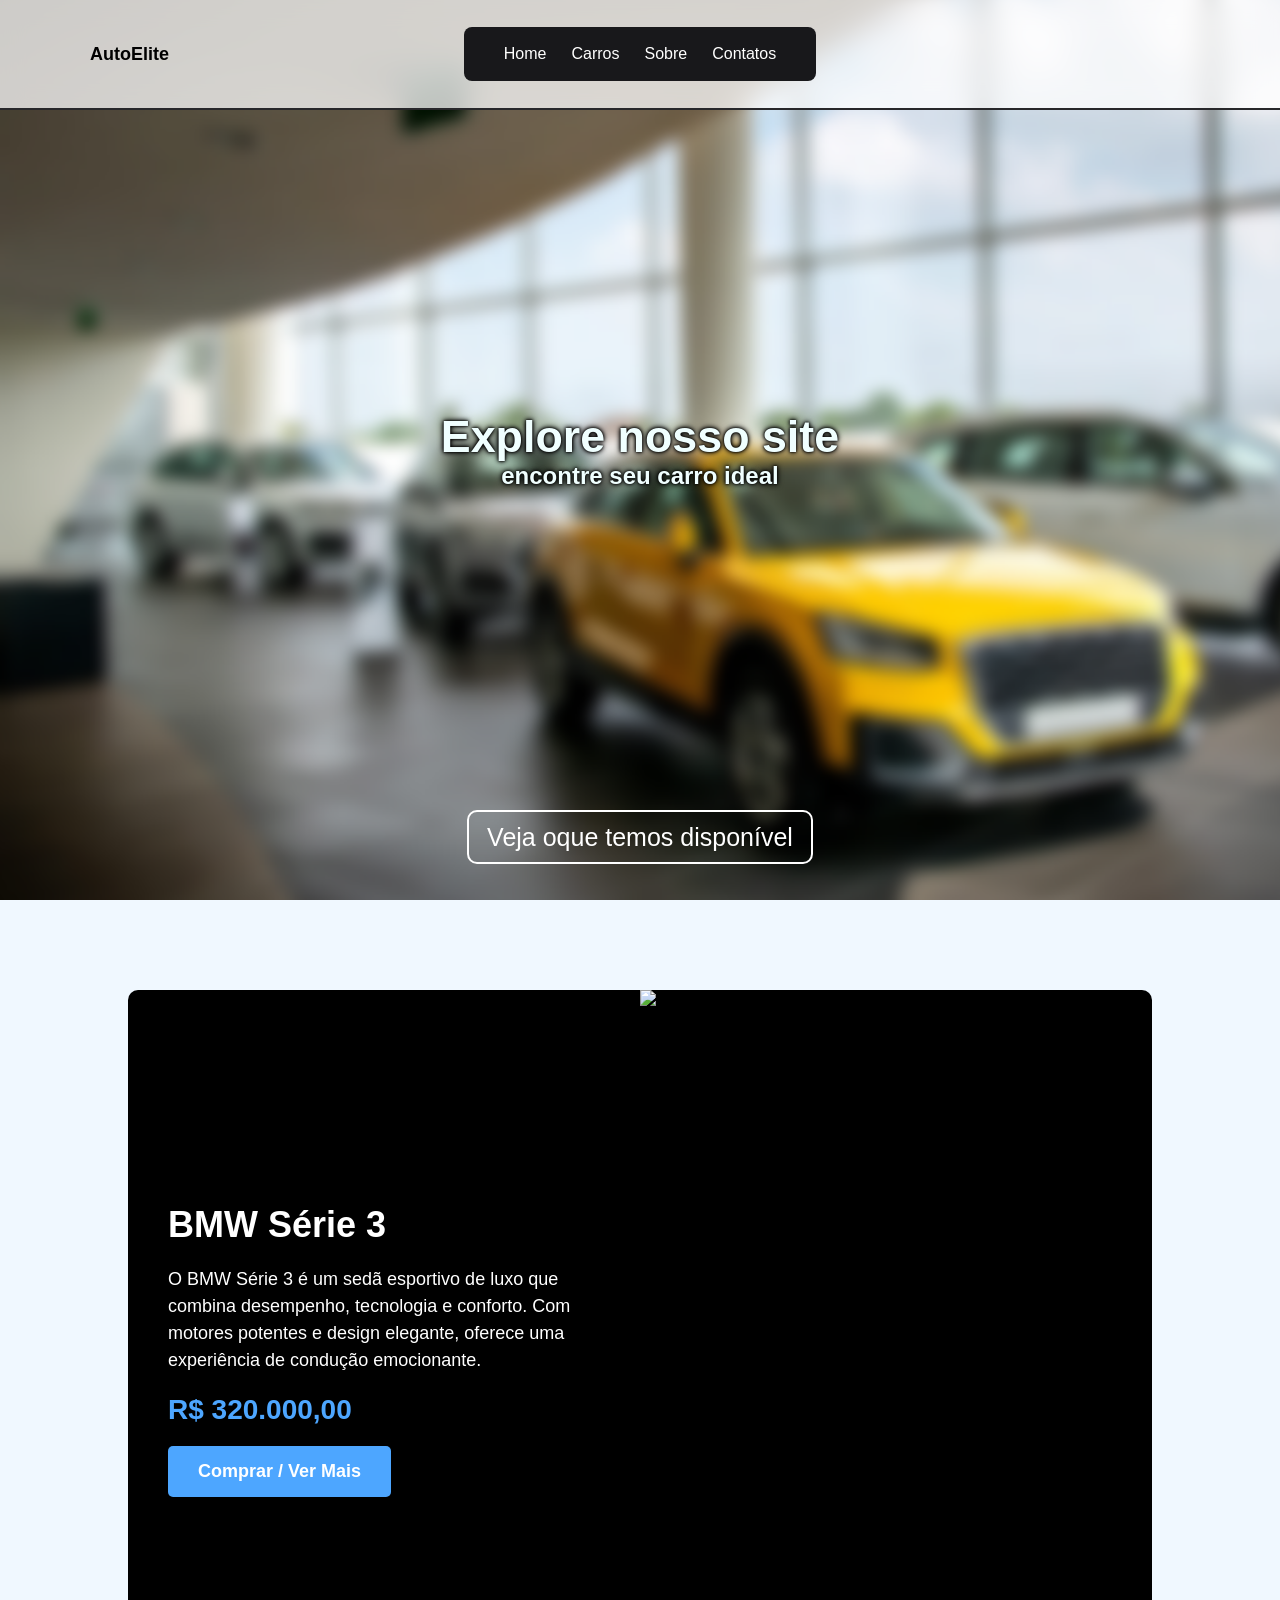
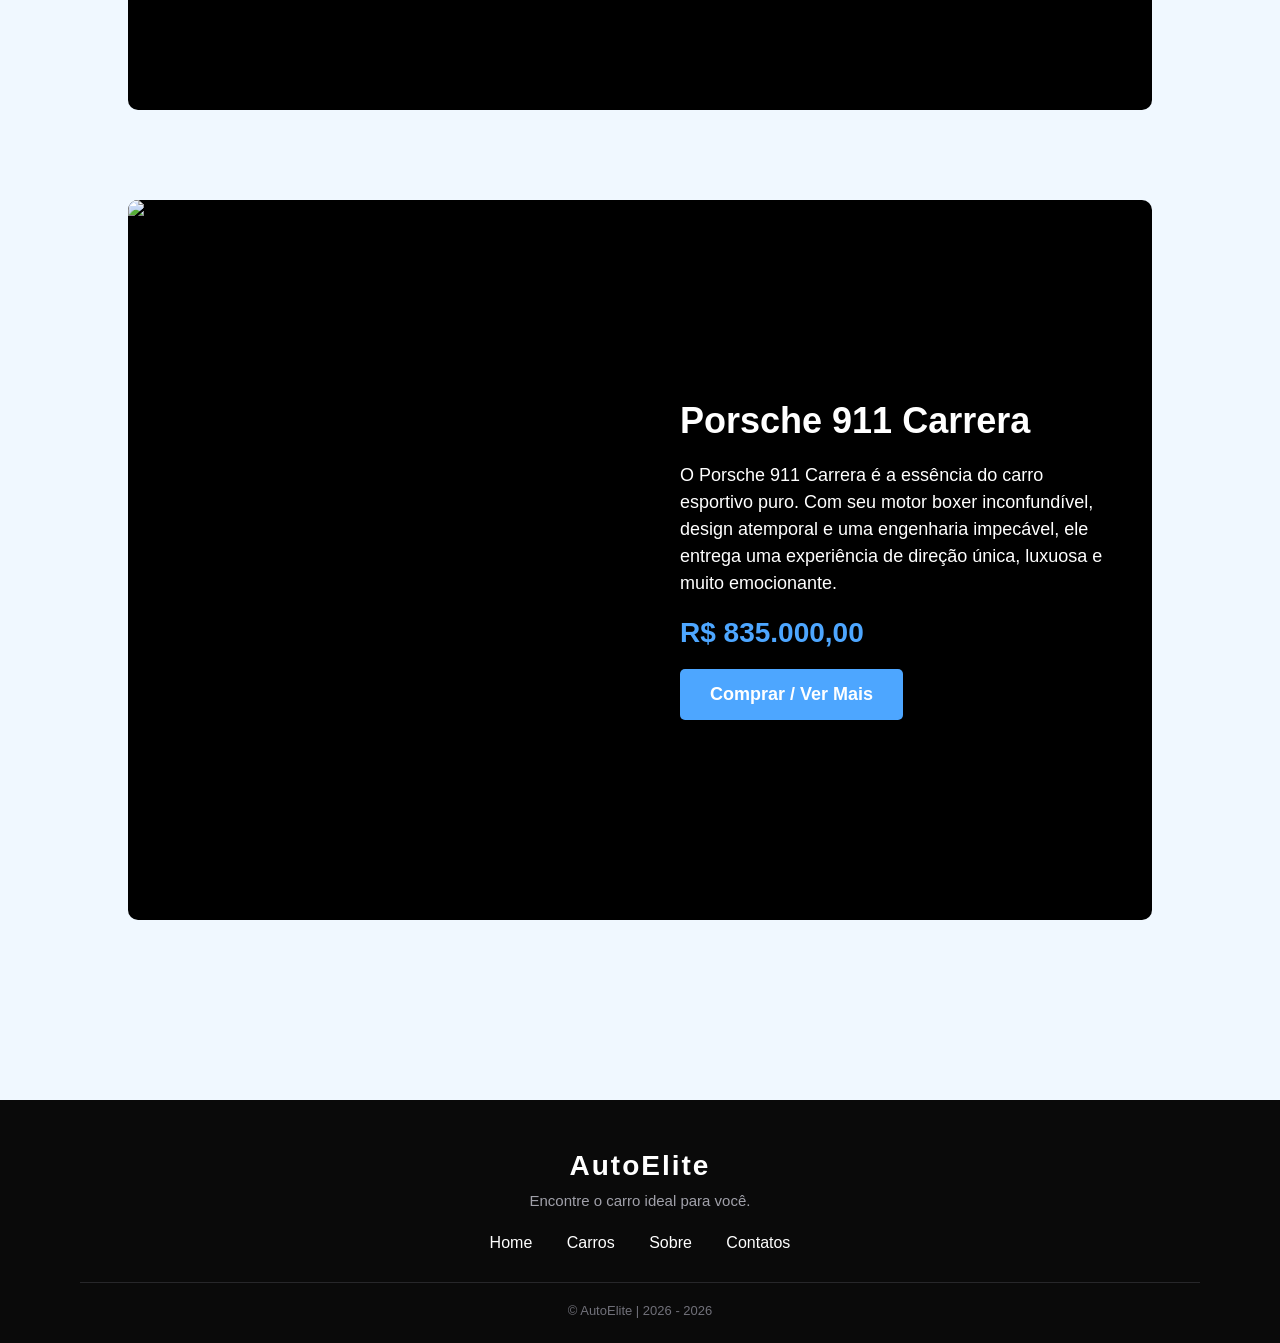
==== pages/index.html @ faf026ab "(feat): Novo footer" ====
<!DOCTYPE html>
<html lang="pt-br" style="scroll-behavior: smooth;">
<head>
    <meta charset="UTF-8">
    <meta name="viewport" content="width=device-width, initial-scale=1.0">
    <title>Neira Concessionaria</title>
</head>
<body style="margin: 0; padding: 0; list-style: none; font-family: Arial, Helvetica, sans-serif; box-sizing: border-box;">
    <container>
        <header
            style="width: 100%; height: 12vh; background-color: rgba(255, 255, 255, 0.75); border-bottom: 2px solid #27272A; display: flex; justify-content: center; align-items: center; position: fixed; top: 0; left: 0; backdrop-filter: blur(12px); -webkit-backdrop-filter: blur(1px); z-index: 10;">

            <p style="position: absolute; left: 90px; color: #000000; font-weight: bold; font-size: 18px; margin: 0;">
                AutoElite
            </p>

            <div
                style="display: flex; justify-content: space-evenly; align-items: center; background-color: #18181B; height: 6vh; padding: 0 40px; border-radius: 8px; gap: 10px;">

                <nav>

                    <ul style="display: flex; gap: 25px; margin: 0; padding: 0; list-style: none;">

                        <li>
                            <a href="#"
                                style="text-decoration: none; color:white; display: inline-block;">
                                Home
                            </a>
                        </li>

                        <li>
                            <a href="carros.html"
                                style="text-decoration: none; color: white; display: inline-block;">
                                Carros
                            </a>
                        </li>

                        <li>
                            <a href="sobre.html"
                                style="text-decoration: none; color:white; display: inline-block;">
                                Sobre
                            </a>
                        </li>

                        <li>
                            <a href="contatos.html"
                                style="text-decoration: none; color:white; display: inline-block;">
                                Contatos
                            </a>
                        </li>

                    </ul>

                </nav>

            </div>
        </header>
        <main>
            <section class="Home" style="background-image: url('../assets/banner_1.png'); background-size: cover; width: 100%; height: 100vh; background-color: aliceblue; display: flex; justify-content: center; align-items: center; flex-direction: column;">
                <h1 style="font-size: 2.8rem; color: azure; text-shadow: 0 0 2px black, 0 0 4px black, 0 0 6px black; margin: 0;">Explore nosso site</h1>
                <h2 style="color: azure; text-shadow: 0 0 2px black, 0 0 4px black, 0 0 6px black; margin: 0;">encontre seu carro ideal</h2>
                <a href="#painel" class="btnDescer" style="position: absolute; top: 90vh; min-width: 50px; min-height: 50px; border: 2px solid white; border-radius: 10px; display: flex; justify-content: center; align-items: center; color: white; font-size: 25px; padding: 0px 18px 0px 18px; transition: 0.3s; text-decoration: none;">Veja oque temos disponível</a>
            </section>
            <section id="painel" style="display: flex; width: 100%; height: 200vh; justify-content: center; align-items: center; background-color: aliceblue; background-size: cover; flex-direction: column; font-family: Arial, sans-serif;">
                
                    <div style="width: 80vw; height: 80vh; background-color: black; display: flex; flex-direction: row; justify-content: space-between; align-items: center; border-radius: 10px; overflow: hidden;">
                        
                        <div style="display: flex; flex-direction: column; justify-content: center; align-items: flex-start; width: 40vw; padding: 0 40px; gap: 20px; box-sizing: border-box;">
                            
                            <h2 style="color: white; font-size: 36px; margin: 0;">BMW Série 3</h2>
                            
                            <p style="color: white; font-size: 18px; line-height: 1.5; margin: 0;">O BMW Série 3 é um sedã esportivo de luxo que combina desempenho, tecnologia e conforto. Com motores potentes e design elegante, oferece uma experiência de condução emocionante.</p>
                            
                            <h3 style="color: #4da6ff; font-size: 28px; margin: 0;">R$ 320.000,00</h3>
                            
                            <a href="carros.html" style="background-color: #4da6ff; color: white; text-decoration: none; font-size: 18px; font-weight: bold; padding: 15px 30px; border-radius: 5px; display: inline-block;">Comprar / Ver Mais</a>
                            
                        </div>

                        <img src="https://mediapool.bmwgroup.com/cache/P9/202210/P90483284/P90483284-novo-bmw-srie-3-10-2022-2004px.jpg" alt="BMW Série 3" style="width: 40vw; height: 100%; object-fit: cover;">
                        
                    </div>

                    <section id="painel-porsche" style="display: flex; width: 100%; height: 100vh; justify-content: center; align-items: center; background-color: aliceblue; background-size: cover; flex-direction: column; font-family: Arial, sans-serif;">
    
                        <div style="width: 80vw; height: 80vh; background-color: black; display: flex; flex-direction: row; justify-content: space-between; align-items: center; border-radius: 10px; overflow: hidden;">
                            
                            <img src="https://images.unsplash.com/photo-1503736334956-4c8f8e92946d?ixlib=rb-4.0.3&auto=format&fit=crop&w=1000&q=80" alt="Porsche 911 Carrera" style="width: 40vw; height: 100%; object-fit: cover;">
                            
                            <div style="display: flex; flex-direction: column; justify-content: center; align-items: flex-start; width: 40vw; padding: 0 40px; gap: 20px; box-sizing: border-box;">
                                
                                <h2 style="color: white; font-size: 36px; margin: 0;">Porsche 911 Carrera</h2>
                                
                                <p style="color: white; font-size: 18px; line-height: 1.5; margin: 0;">O Porsche 911 Carrera é a essência do carro esportivo puro. Com seu motor boxer inconfundível, design atemporal e uma engenharia impecável, ele entrega uma experiência de direção única, luxuosa e muito emocionante.</p>
                                
                                <h3 style="color: #4da6ff; font-size: 28px; margin: 0;">R$ 835.000,00</h3>
                                
                                <a href="carros.html" style="background-color: #4da6ff; color: white; text-decoration: none; font-size: 18px; font-weight: bold; padding: 15px 30px; border-radius: 5px; display: inline-block;">Comprar / Ver Mais</a>
                                
                            </div>

                        </div>
                        
                    </section>
                
            </section>
        </main>
    <footer style="background-color: #0a0a0a; color: white; padding: 50px 80px 25px 80px; text-align: center; font-family: Arial, Helvetica, sans-serif;">

        <h2 style="margin: 0 0 10px 0; font-size: 28px; letter-spacing: 2px;">
            AutoElite
        </h2>

        <p style="margin: 0 0 25px 0; color: #a1a1aa; font-size: 15px;">
            Encontre o carro ideal para você.
        </p>

        <div style="margin-bottom: 30px;">
            <a href="#" style="color: white; text-decoration: none; margin: 0 15px;">
                Home
            </a>

            <a href="carros.html" style="color: white; text-decoration: none; margin: 0 15px;">
                Carros
            </a>

            <a href="sobre.html" style="color: white; text-decoration: none; margin: 0 15px;">
                Sobre
            </a>

            <a href="contatos.html" style="color: white; text-decoration: none; margin: 0 15px;">
                Contatos
            </a>
        </div>

        <div style="border-top: 1px solid #27272a; padding-top: 20px;">
            <p style="margin: 0; color: #71717a; font-size: 13px;">
                &copy; AutoElite | 2026 - 2026
            </p>
        </div>

    </footer>
    </container>
</body>
</html>
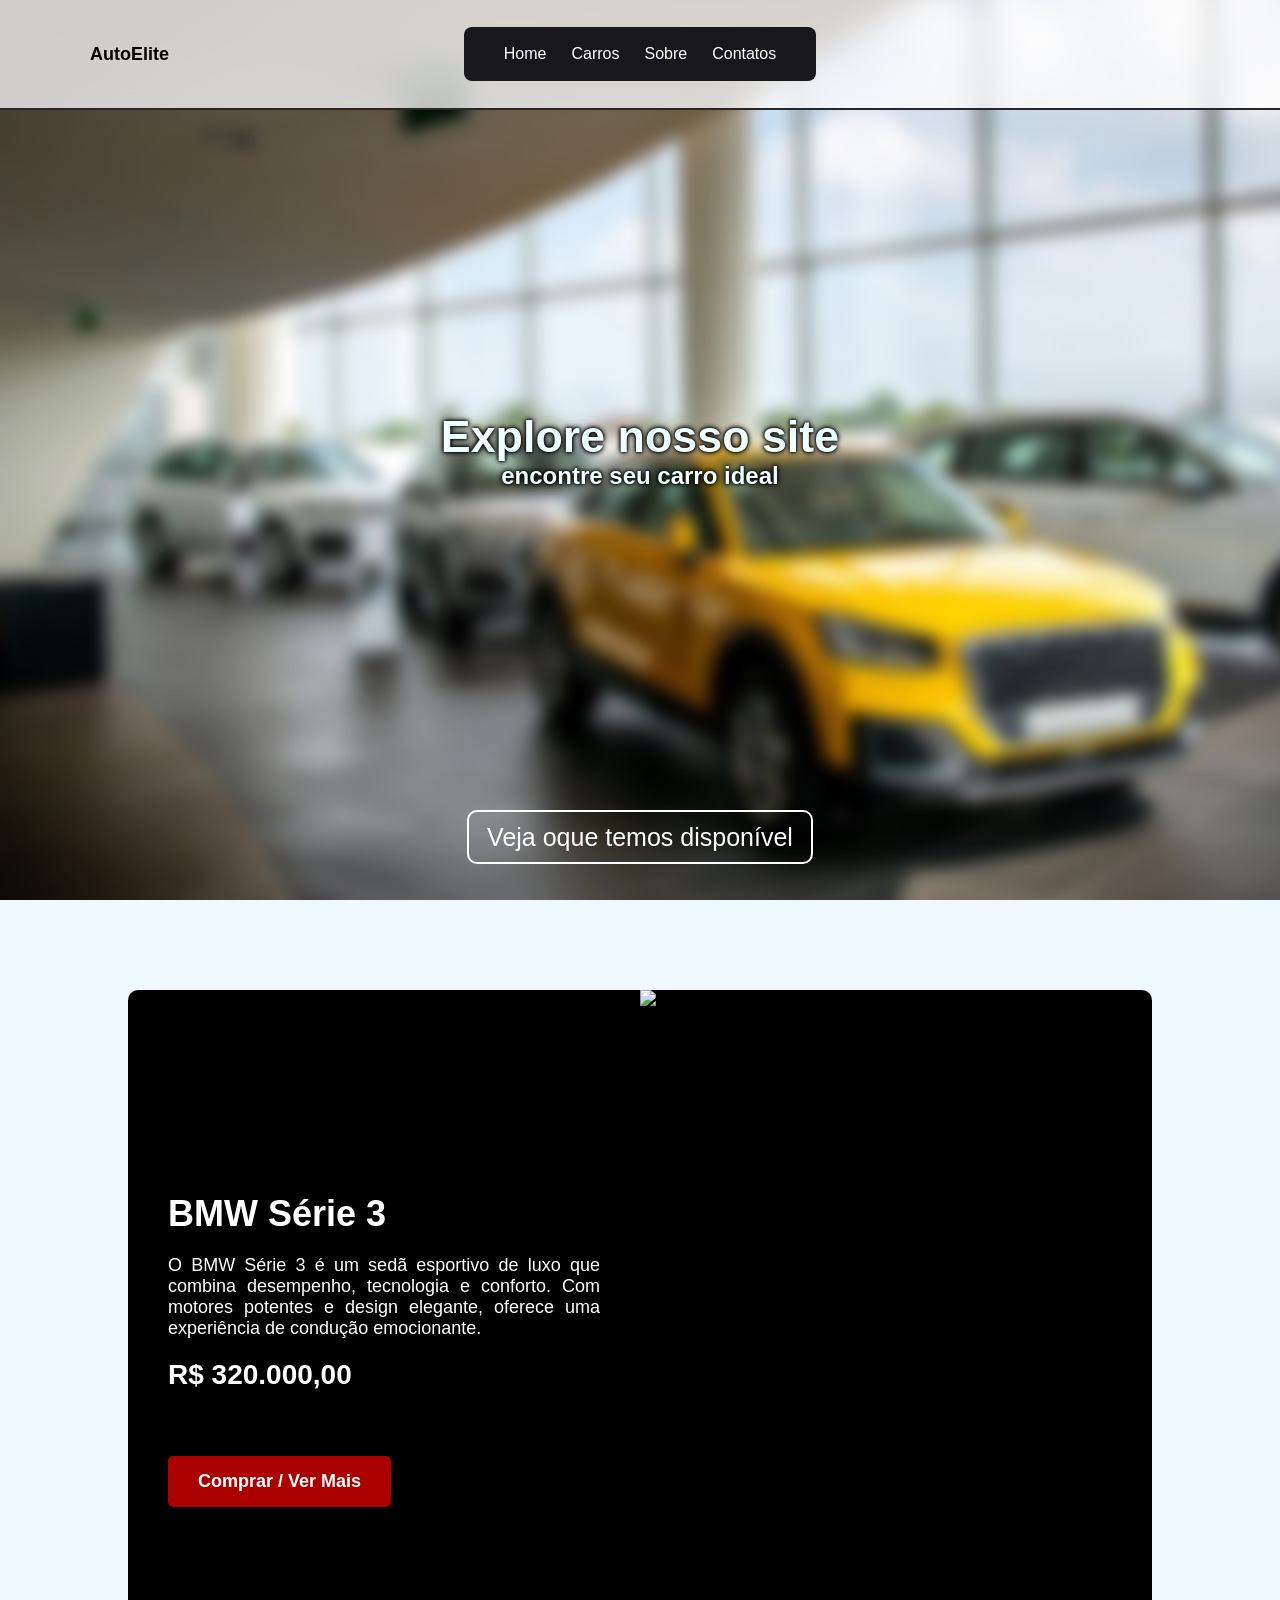
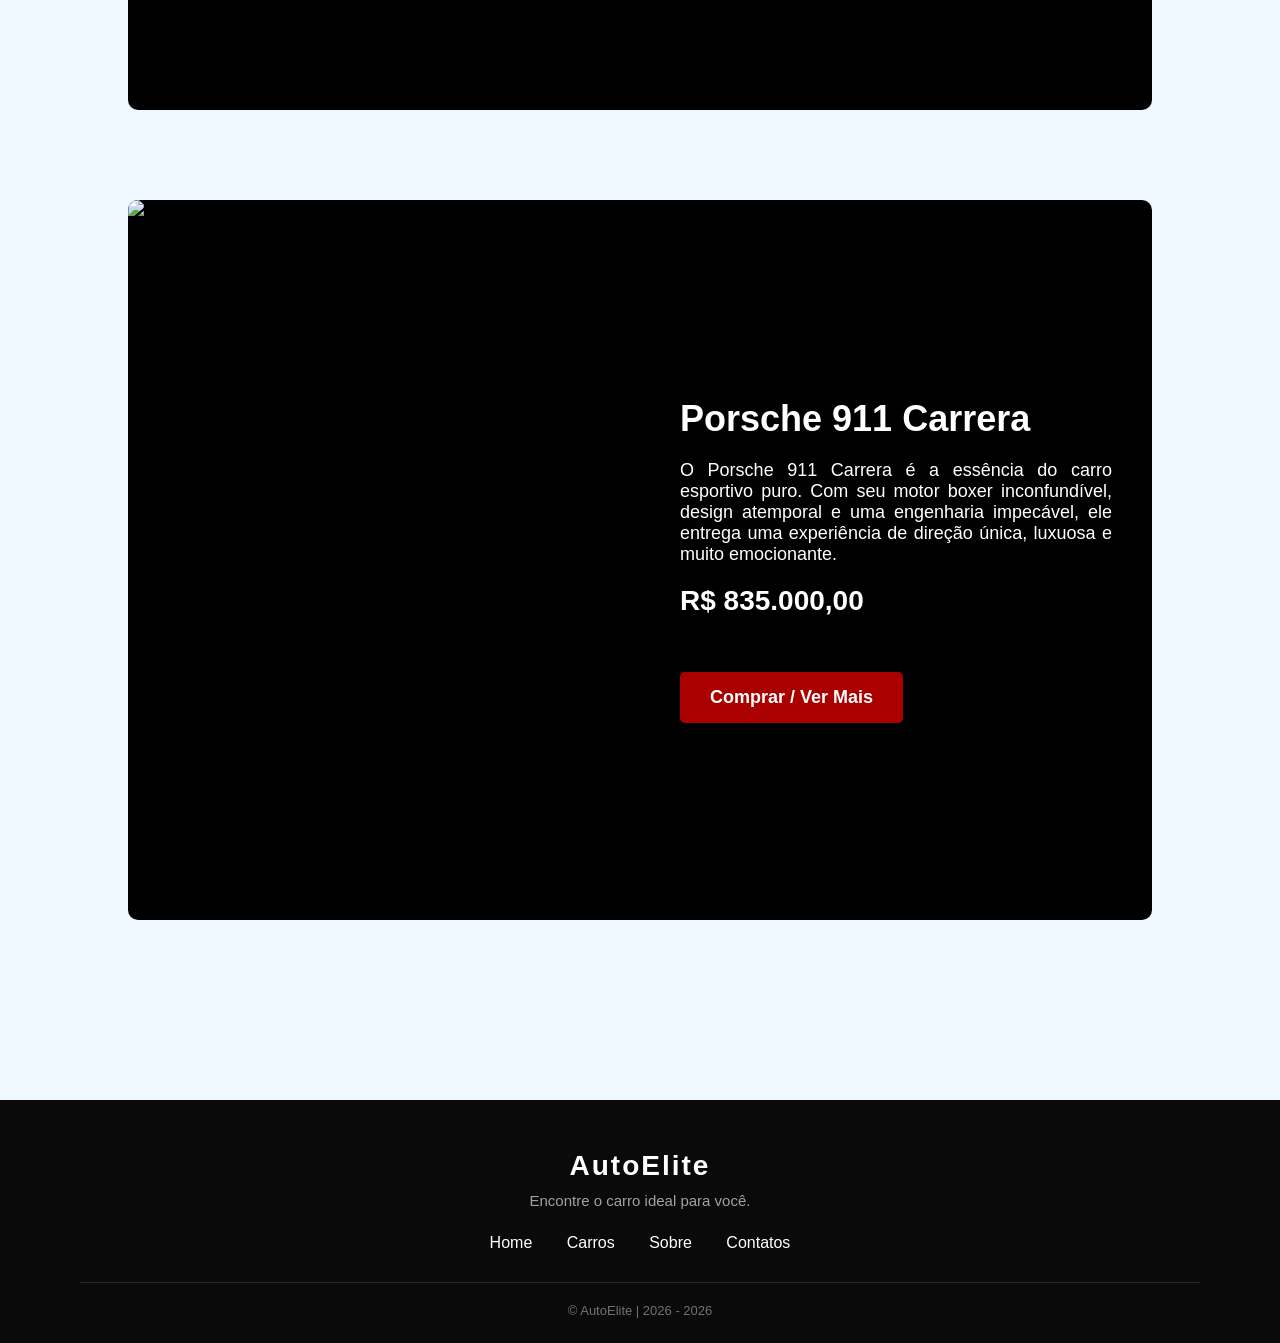
==== commit cf4326aa: "." ====
--- a/pages/index.html
+++ b/pages/index.html
@@ -10,7 +10,7 @@
         <header
             style="width: 100%; height: 12vh; background-color: rgba(255, 255, 255, 0.75); border-bottom: 2px solid #27272A; display: flex; justify-content: center; align-items: center; position: fixed; top: 0; left: 0; backdrop-filter: blur(12px); -webkit-backdrop-filter: blur(1px); z-index: 10;">
 
-            <p style="position: absolute; left: 90px; color: #000000; font-weight: bold; font-size: 18px; margin: 0;">
+            <p style="position: absolute; left: 90px; color: #000000; font-weight: bold; font-size: 18px; margin: 0; " >
                 AutoElite
             </p>
 
@@ -63,23 +63,35 @@
             </section>
             <section id="painel" style="display: flex; width: 100%; height: 200vh; justify-content: center; align-items: center; background-color: aliceblue; background-size: cover; flex-direction: column; font-family: Arial, sans-serif;">
                 
-                    <div style="width: 80vw; height: 80vh; background-color: black; display: flex; flex-direction: row; justify-content: space-between; align-items: center; border-radius: 10px; overflow: hidden;">
-                        
-                        <div style="display: flex; flex-direction: column; justify-content: center; align-items: flex-start; width: 40vw; padding: 0 40px; gap: 20px; box-sizing: border-box;">
-                            
-                            <h2 style="color: white; font-size: 36px; margin: 0;">BMW Série 3</h2>
-                            
-                            <p style="color: white; font-size: 18px; line-height: 1.5; margin: 0;">O BMW Série 3 é um sedã esportivo de luxo que combina desempenho, tecnologia e conforto. Com motores potentes e design elegante, oferece uma experiência de condução emocionante.</p>
-                            
-                            <h3 style="color: #4da6ff; font-size: 28px; margin: 0;">R$ 320.000,00</h3>
-                            
-                            <a href="carros.html" style="background-color: #4da6ff; color: white; text-decoration: none; font-size: 18px; font-weight: bold; padding: 15px 30px; border-radius: 5px; display: inline-block;">Comprar / Ver Mais</a>
-                            
+                <div style="width: 80vw; height: 80vh; background-color: black; display: flex; flex-direction: row; justify-content: space-between; align-items: center; border-radius: 10px; overflow: hidden;">
+
+                    <div style="display: flex; flex-direction: column; justify-content: space-around; align-items: flex-start; width: 40vw; padding: 0 40px; gap: 20px; box-sizing: border-box; height: 40vh;">
+
+                        <div style="display: flex; flex-direction: column; gap: 20px;">
+
+                            <h2 style="color: white; font-size: 36px; margin: 0;">
+                                BMW Série 3
+                            </h2>
+
+                            <p style="color: white; font-size: 18px; text-align: justify; margin: 0;">
+                                O BMW Série 3 é um sedã esportivo de luxo que combina desempenho, tecnologia e conforto. Com motores potentes e design elegante, oferece uma experiência de condução emocionante.
+                            </p>
+
+                            <h3 style="color: #fff; font-size: 28px; margin: 0;">
+                                R$ 320.000,00
+                            </h3>
+
                         </div>
 
-                        <img src="https://mediapool.bmwgroup.com/cache/P9/202210/P90483284/P90483284-novo-bmw-srie-3-10-2022-2004px.jpg" alt="BMW Série 3" style="width: 40vw; height: 100%; object-fit: cover;">
-                        
+                        <a href="carros.html" style="background-color: #aa0000; color: white; text-decoration: none; font-size: 18px; font-weight: bold; padding: 15px 30px; border-radius: 5px; display: inline-block;">
+                            Comprar / Ver Mais
+                        </a>
+
                     </div>
+
+                    <img src="https://mediapool.bmwgroup.com/cache/P9/202210/P90483284/P90483284-novo-bmw-srie-3-10-2022-2004px.jpg" alt="BMW Série 3" style="width: 40vw; height: 100%; object-fit: cover;">
+
+                </div>
 
                     <section id="painel-porsche" style="display: flex; width: 100%; height: 100vh; justify-content: center; align-items: center; background-color: aliceblue; background-size: cover; flex-direction: column; font-family: Arial, sans-serif;">
     
@@ -87,15 +99,16 @@
                             
                             <img src="https://images.unsplash.com/photo-1503736334956-4c8f8e92946d?ixlib=rb-4.0.3&auto=format&fit=crop&w=1000&q=80" alt="Porsche 911 Carrera" style="width: 40vw; height: 100%; object-fit: cover;">
                             
-                            <div style="display: flex; flex-direction: column; justify-content: center; align-items: flex-start; width: 40vw; padding: 0 40px; gap: 20px; box-sizing: border-box;">
+                            <div style="display: flex; flex-direction: column; justify-content: space-around; align-items: flex-start; width: 40vw; padding: 0 40px; gap: 20px; box-sizing: border-box; height: 40vh;">
                                 
-                                <h2 style="color: white; font-size: 36px; margin: 0;">Porsche 911 Carrera</h2>
-                                
-                                <p style="color: white; font-size: 18px; line-height: 1.5; margin: 0;">O Porsche 911 Carrera é a essência do carro esportivo puro. Com seu motor boxer inconfundível, design atemporal e uma engenharia impecável, ele entrega uma experiência de direção única, luxuosa e muito emocionante.</p>
-                                
-                                <h3 style="color: #4da6ff; font-size: 28px; margin: 0;">R$ 835.000,00</h3>
-                                
-                                <a href="carros.html" style="background-color: #4da6ff; color: white; text-decoration: none; font-size: 18px; font-weight: bold; padding: 15px 30px; border-radius: 5px; display: inline-block;">Comprar / Ver Mais</a>
+                                <div style="display: flex; flex-direction: column; gap: 20px;">
+                                    <h2 style="color: white; font-size: 36px; margin: 0;">Porsche 911 Carrera</h2>
+                                    
+                                    <p style="color: white; font-size: 18px; text-align: justify; margin: 0;">O Porsche 911 Carrera é a essência do carro esportivo puro. Com seu motor boxer inconfundível, design atemporal e uma engenharia impecável, ele entrega uma experiência de direção única, luxuosa e muito emocionante.</p>
+                                    
+                                    <h3 style="color: #fff; font-size: 28px; margin: 0;">R$ 835.000,00</h3>
+                                </div>
+                                <a href="carros.html" style="background-color: #aa0000; color: white; text-decoration: none; font-size: 18px; font-weight: bold; padding: 15px 30px; border-radius: 5px; display: inline-block;">Comprar / Ver Mais</a>
                                 
                             </div>
 
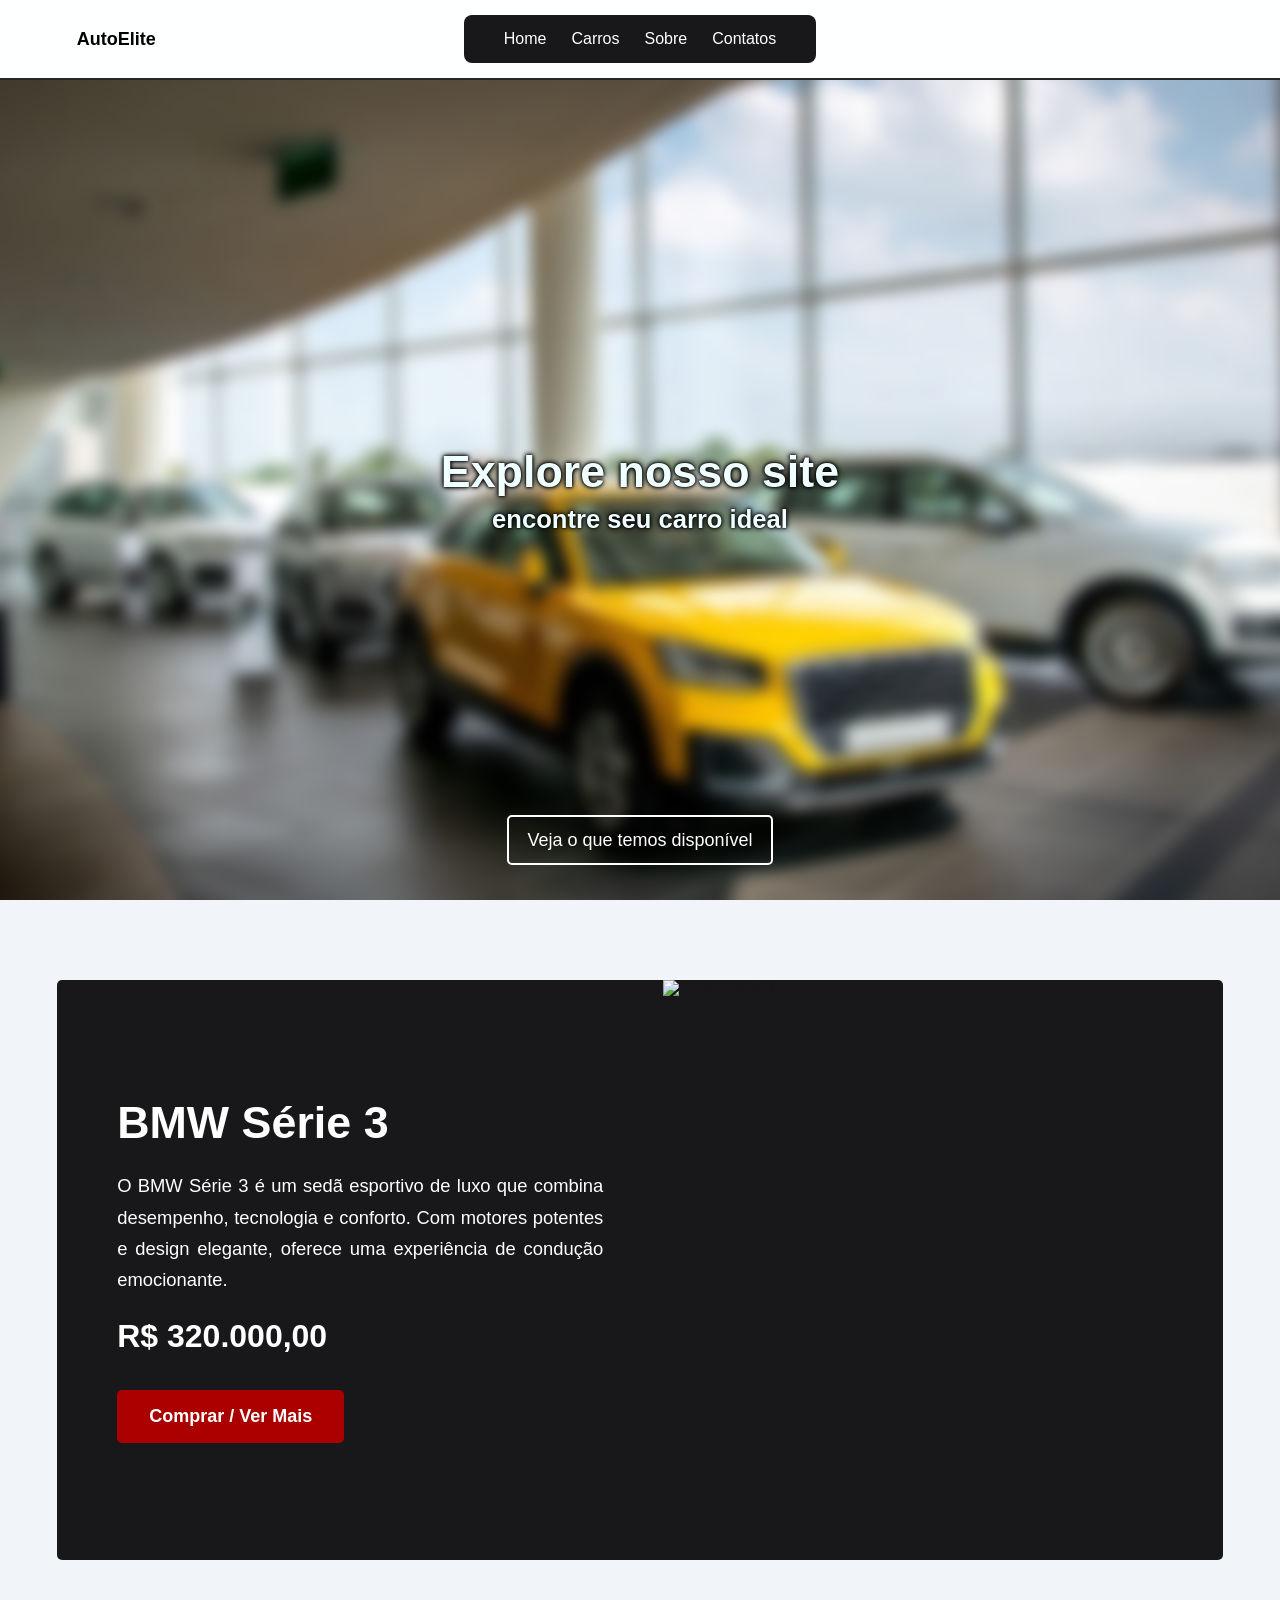
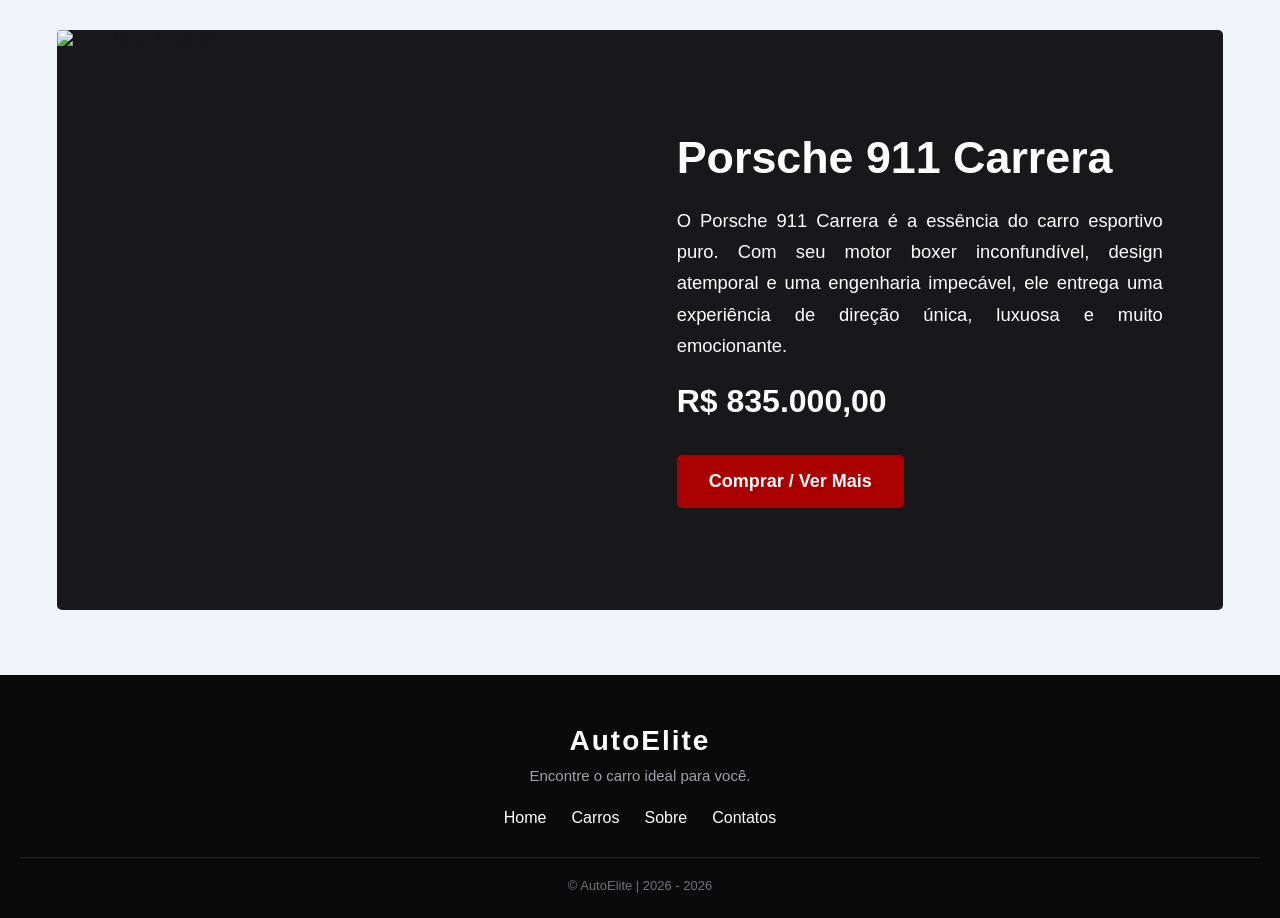
==== commit 4e18150c: "tabelas e responsividade" ====
--- a/pages/index.html
+++ b/pages/index.html
@@ -1,50 +1,57 @@
 <!DOCTYPE html>
 <html lang="pt-br" style="scroll-behavior: smooth;">
+
 <head>
     <meta charset="UTF-8">
     <meta name="viewport" content="width=device-width, initial-scale=1.0">
-    <title>Neira Concessionaria</title>
+    <title>AutoElite Concessionaria</title>
 </head>
-<body style="margin: 0; padding: 0; list-style: none; font-family: Arial, Helvetica, sans-serif; box-sizing: border-box;">
-    <container>
+
+<body
+    style="margin: 0; padding: 0; font-family: Arial, Helvetica, sans-serif; background-color: #F1F5F9; color: #18181B; box-sizing: border-box;">
+
+    <div style="width: 100%; overflow-x: hidden;">
+
         <header
-            style="width: 100%; height: 12vh; background-color: rgba(255, 255, 255, 0.75); border-bottom: 2px solid #27272A; display: flex; justify-content: center; align-items: center; position: fixed; top: 0; left: 0; backdrop-filter: blur(12px); -webkit-backdrop-filter: blur(1px); z-index: 10;">
-
-            <p style="position: absolute; left: 90px; color: #000000; font-weight: bold; font-size: 18px; margin: 0; " >
+            style="width: 100%; height: 80px; background-color: rgba(255,255,255,0.92); border-bottom: 2px solid #27272A; display: flex; justify-content: center; align-items: center; position: fixed; top: 0; left: 0; backdrop-filter: blur(12px); -webkit-backdrop-filter: blur(12px); z-index: 10; box-sizing: border-box;">
+
+            <p
+                style="position: absolute; left: clamp(20px, 6vw, 90px); color: #000000; font-weight: bold; font-size: clamp(16px, 2vw, 18px); margin: 0;">
                 AutoElite
             </p>
 
             <div
-                style="display: flex; justify-content: space-evenly; align-items: center; background-color: #18181B; height: 6vh; padding: 0 40px; border-radius: 8px; gap: 10px;">
+                style="display: flex; justify-content: center; align-items: center; background-color: #18181B; min-height: 48px; padding: 0 clamp(15px, 4vw, 40px); border-radius: 8px;">
 
                 <nav>
 
-                    <ul style="display: flex; gap: 25px; margin: 0; padding: 0; list-style: none;">
+                    <ul
+                        style="display: flex; flex-wrap: wrap; justify-content: center; gap: clamp(12px, 2.5vw, 25px); margin: 0; padding: 0; list-style: none;">
 
                         <li>
                             <a href="#"
-                                style="text-decoration: none; color:white; display: inline-block;">
+                                style="text-decoration: none; color: white; display: inline-block; font-size: clamp(13px, 2vw, 16px);">
                                 Home
                             </a>
                         </li>
 
                         <li>
                             <a href="carros.html"
-                                style="text-decoration: none; color: white; display: inline-block;">
+                                style="text-decoration: none; color: white; display: inline-block; font-size: clamp(13px, 2vw, 16px);">
                                 Carros
                             </a>
                         </li>
 
                         <li>
                             <a href="sobre.html"
-                                style="text-decoration: none; color:white; display: inline-block;">
+                                style="text-decoration: none; color: white; display: inline-block; font-size: clamp(13px, 2vw, 16px);">
                                 Sobre
                             </a>
                         </li>
 
                         <li>
                             <a href="contatos.html"
-                                style="text-decoration: none; color:white; display: inline-block;">
+                                style="text-decoration: none; color: white; display: inline-block; font-size: clamp(13px, 2vw, 16px);">
                                 Contatos
                             </a>
                         </li>
@@ -54,105 +61,187 @@
                 </nav>
 
             </div>
+
         </header>
-        <main>
-            <section class="Home" style="background-image: url('../assets/banner_1.png'); background-size: cover; width: 100%; height: 100vh; background-color: aliceblue; display: flex; justify-content: center; align-items: center; flex-direction: column;">
-                <h1 style="font-size: 2.8rem; color: azure; text-shadow: 0 0 2px black, 0 0 4px black, 0 0 6px black; margin: 0;">Explore nosso site</h1>
-                <h2 style="color: azure; text-shadow: 0 0 2px black, 0 0 4px black, 0 0 6px black; margin: 0;">encontre seu carro ideal</h2>
-                <a href="#painel" class="btnDescer" style="position: absolute; top: 90vh; min-width: 50px; min-height: 50px; border: 2px solid white; border-radius: 10px; display: flex; justify-content: center; align-items: center; color: white; font-size: 25px; padding: 0px 18px 0px 18px; transition: 0.3s; text-decoration: none;">Veja oque temos disponível</a>
+
+        <main style="padding-top: 80px;">
+
+            <section
+                style="width: 100%; min-height: calc(100vh - 80px); background-image: url('../assets/banner_1.png'); background-size: cover; background-position: center; background-color: #27272A; display: flex; justify-content: center; align-items: center; flex-direction: column; position: relative; padding: 40px 20px; box-sizing: border-box;">
+
+                <h1
+                    style="font-size: clamp(2rem, 6vw, 2.8rem); color: azure; text-shadow: 0 0 2px black, 0 0 4px black, 0 0 6px black; margin: 0; text-align: center;">
+                    Explore nosso site
+                </h1>
+
+                <h2
+                    style="color: azure; text-shadow: 0 0 2px black, 0 0 4px black, 0 0 6px black; margin: 8px 0 0 0; text-align: center; font-size: clamp(1.2rem, 4vw, 1.6rem);">
+                    encontre seu carro ideal
+                </h2>
+
+                <a href="#painel"
+                    style="position: absolute; bottom: 35px; max-width: 90%; min-height: 50px; border: 2px solid white; border-radius: 5px; display: flex; justify-content: center; align-items: center; color: white; font-size: clamp(14px, 2vw, 18px); padding: 0 18px; text-decoration: none; text-align: center; box-sizing: border-box;">
+                    Veja o que temos disponível
+                </a>
+
             </section>
-            <section id="painel" style="display: flex; width: 100%; height: 200vh; justify-content: center; align-items: center; background-color: aliceblue; background-size: cover; flex-direction: column; font-family: Arial, sans-serif;">
-                
-                <div style="width: 80vw; height: 80vh; background-color: black; display: flex; flex-direction: row; justify-content: space-between; align-items: center; border-radius: 10px; overflow: hidden;">
-
-                    <div style="display: flex; flex-direction: column; justify-content: space-around; align-items: flex-start; width: 40vw; padding: 0 40px; gap: 20px; box-sizing: border-box; height: 40vh;">
-
-                        <div style="display: flex; flex-direction: column; gap: 20px;">
-
-                            <h2 style="color: white; font-size: 36px; margin: 0;">
-                                BMW Série 3
-                            </h2>
-
-                            <p style="color: white; font-size: 18px; text-align: justify; margin: 0;">
-                                O BMW Série 3 é um sedã esportivo de luxo que combina desempenho, tecnologia e conforto. Com motores potentes e design elegante, oferece uma experiência de condução emocionante.
-                            </p>
-
-                            <h3 style="color: #fff; font-size: 28px; margin: 0;">
-                                R$ 320.000,00
-                            </h3>
-
-                        </div>
-
-                        <a href="carros.html" style="background-color: #aa0000; color: white; text-decoration: none; font-size: 18px; font-weight: bold; padding: 15px 30px; border-radius: 5px; display: inline-block;">
-                            Comprar / Ver Mais
-                        </a>
+
+            <section
+                id="painel"
+                style="width: 100%; background-color: #F1F5F9; display: flex; justify-content: center; align-items: center; flex-direction: column; font-family: Arial, sans-serif; padding: 80px 20px 65px 20px; box-sizing: border-box;">
+
+                <div
+                    style="width: min(1200px, 94%); display: flex; flex-direction: column; gap: 70px;">
+
+                    <div
+                        style="width: 100%; min-height: 580px; background-color: #18181B; display: flex; flex-wrap: wrap; justify-content: space-between; align-items: stretch; border-radius: 5px; overflow: hidden; box-sizing: border-box;">
+
+                        <div
+                            style="flex: 1 1 52%; min-width: 320px; display: flex; flex-direction: column; justify-content: center; align-items: flex-start; padding: clamp(35px, 5vw, 60px); gap: 35px; box-sizing: border-box;">
+
+                            <div
+                                style="display: flex; flex-direction: column; gap: 22px;">
+
+                                <h2
+                                    style="color: white; font-size: clamp(2.1rem, 4vw, 2.8rem); margin: 0;">
+                                    BMW Série 3
+                                </h2>
+
+                                <p
+                                    style="color: white; font-size: clamp(1rem, 2vw, 1.15rem); line-height: 1.7; text-align: justify; margin: 0;">
+                                    O BMW Série 3 é um sedã esportivo de luxo que combina desempenho, tecnologia e conforto. Com motores potentes e design elegante, oferece uma experiência de condução emocionante.
+                                </p>
+
+                                <h3
+                                    style="color: #fff; font-size: clamp(1.6rem, 3vw, 2rem); margin: 0;">
+                                    R$ 320.000,00
+                                </h3>
+
+                            </div>
+
+                            <a href="carros.html"
+                                style="background-color: #aa0000; color: white; text-decoration: none; font-size: 18px; font-weight: bold; padding: 16px 32px; border-radius: 5px; display: inline-block;">
+                                Comprar / Ver Mais
+                            </a>
+
+                        </div>
+
+                        <div
+                            style="flex: 1 1 48%; min-width: 320px; min-height: 450px; overflow: hidden;">
+
+                            <img
+                                src="https://mediapool.bmwgroup.com/cache/P9/202210/P90483284/P90483284-novo-bmw-srie-3-10-2022-2004px.jpg"
+                                alt="BMW Série 3"
+                                style="width: 100%; height: 100%; min-height: 450px; object-fit: cover; display: block;">
+
+                        </div>
 
                     </div>
 
-                    <img src="https://mediapool.bmwgroup.com/cache/P9/202210/P90483284/P90483284-novo-bmw-srie-3-10-2022-2004px.jpg" alt="BMW Série 3" style="width: 40vw; height: 100%; object-fit: cover;">
+                    <div
+                        id="painel-porsche"
+                        style="width: 100%; min-height: 580px; background-color: #18181B; display: flex; flex-wrap: wrap; justify-content: space-between; align-items: stretch; border-radius: 5px; overflow: hidden; box-sizing: border-box;">
+
+                        <div
+                            style="flex: 1 1 48%; min-width: 320px; min-height: 450px; overflow: hidden;">
+
+                            <img
+                                src="https://soveiculos.com.br/wp-content/uploads/2026/01/Porsche-911_Turbo_S-2026.jpg"
+                                alt="Porsche 911 Carrera"
+                                style="width: 100%; height: 100%; min-height: 450px; object-fit: cover; display: block;">
+
+                        </div>
+
+                        <div
+                            style="flex: 1 1 52%; min-width: 320px; display: flex; flex-direction: column; justify-content: center; align-items: flex-start; padding: clamp(35px, 5vw, 60px); gap: 35px; box-sizing: border-box;">
+
+                            <div
+                                style="display: flex; flex-direction: column; gap: 22px;">
+
+                                <h2
+                                    style="color: white; font-size: clamp(2.1rem, 4vw, 2.8rem); margin: 0;">
+                                    Porsche 911 Carrera
+                                </h2>
+
+                                <p
+                                    style="color: white; font-size: clamp(1rem, 2vw, 1.15rem); line-height: 1.7; text-align: justify; margin: 0;">
+                                    O Porsche 911 Carrera é a essência do carro esportivo puro. Com seu motor boxer inconfundível, design atemporal e uma engenharia impecável, ele entrega uma experiência de direção única, luxuosa e muito emocionante.
+                                </p>
+
+                                <h3
+                                    style="color: #fff; font-size: clamp(1.6rem, 3vw, 2rem); margin: 0;">
+                                    R$ 835.000,00
+                                </h3>
+
+                            </div>
+
+                            <a href="carros.html"
+                                style="background-color: #aa0000; color: white; text-decoration: none; font-size: 18px; font-weight: bold; padding: 16px 32px; border-radius: 5px; display: inline-block;">
+                                Comprar / Ver Mais
+                            </a>
+
+                        </div>
+
+                    </div>
 
                 </div>
 
-                    <section id="painel-porsche" style="display: flex; width: 100%; height: 100vh; justify-content: center; align-items: center; background-color: aliceblue; background-size: cover; flex-direction: column; font-family: Arial, sans-serif;">
-    
-                        <div style="width: 80vw; height: 80vh; background-color: black; display: flex; flex-direction: row; justify-content: space-between; align-items: center; border-radius: 10px; overflow: hidden;">
-                            
-                            <img src="https://images.unsplash.com/photo-1503736334956-4c8f8e92946d?ixlib=rb-4.0.3&auto=format&fit=crop&w=1000&q=80" alt="Porsche 911 Carrera" style="width: 40vw; height: 100%; object-fit: cover;">
-                            
-                            <div style="display: flex; flex-direction: column; justify-content: space-around; align-items: flex-start; width: 40vw; padding: 0 40px; gap: 20px; box-sizing: border-box; height: 40vh;">
-                                
-                                <div style="display: flex; flex-direction: column; gap: 20px;">
-                                    <h2 style="color: white; font-size: 36px; margin: 0;">Porsche 911 Carrera</h2>
-                                    
-                                    <p style="color: white; font-size: 18px; text-align: justify; margin: 0;">O Porsche 911 Carrera é a essência do carro esportivo puro. Com seu motor boxer inconfundível, design atemporal e uma engenharia impecável, ele entrega uma experiência de direção única, luxuosa e muito emocionante.</p>
-                                    
-                                    <h3 style="color: #fff; font-size: 28px; margin: 0;">R$ 835.000,00</h3>
-                                </div>
-                                <a href="carros.html" style="background-color: #aa0000; color: white; text-decoration: none; font-size: 18px; font-weight: bold; padding: 15px 30px; border-radius: 5px; display: inline-block;">Comprar / Ver Mais</a>
-                                
-                            </div>
-
-                        </div>
-                        
-                    </section>
-                
             </section>
+
         </main>
-    <footer style="background-color: #0a0a0a; color: white; padding: 50px 80px 25px 80px; text-align: center; font-family: Arial, Helvetica, sans-serif;">
-
-        <h2 style="margin: 0 0 10px 0; font-size: 28px; letter-spacing: 2px;">
-            AutoElite
-        </h2>
-
-        <p style="margin: 0 0 25px 0; color: #a1a1aa; font-size: 15px;">
-            Encontre o carro ideal para você.
-        </p>
-
-        <div style="margin-bottom: 30px;">
-            <a href="#" style="color: white; text-decoration: none; margin: 0 15px;">
-                Home
-            </a>
-
-            <a href="carros.html" style="color: white; text-decoration: none; margin: 0 15px;">
-                Carros
-            </a>
-
-            <a href="sobre.html" style="color: white; text-decoration: none; margin: 0 15px;">
-                Sobre
-            </a>
-
-            <a href="contatos.html" style="color: white; text-decoration: none; margin: 0 15px;">
-                Contatos
-            </a>
-        </div>
-
-        <div style="border-top: 1px solid #27272a; padding-top: 20px;">
-            <p style="margin: 0; color: #71717a; font-size: 13px;">
-                &copy; AutoElite | 2026 - 2026
+
+        <footer
+            style="background-color: #0a0a0a; color: white; padding: 50px 20px 25px 20px; text-align: center; font-family: Arial, Helvetica, sans-serif; box-sizing: border-box;">
+
+            <h2
+                style="margin: 0 0 10px 0; font-size: 28px; letter-spacing: 2px;">
+                AutoElite
+            </h2>
+
+            <p
+                style="margin: 0 0 25px 0; color: #a1a1aa; font-size: 15px;">
+                Encontre o carro ideal para você.
             </p>
-        </div>
-
-    </footer>
-    </container>
+
+            <div
+                style="display: flex; flex-wrap: wrap; justify-content: center; gap: 15px 25px; margin-bottom: 30px;">
+
+                <a href="#"
+                    style="color: white; text-decoration: none;">
+                    Home
+                </a>
+
+                <a href="carros.html"
+                    style="color: white; text-decoration: none;">
+                    Carros
+                </a>
+
+                <a href="sobre.html"
+                    style="color: white; text-decoration: none;">
+                    Sobre
+                </a>
+
+                <a href="contatos.html"
+                    style="color: white; text-decoration: none;">
+                    Contatos
+                </a>
+
+            </div>
+
+            <div
+                style="border-top: 1px solid #27272a; padding-top: 20px;">
+
+                <p
+                    style="margin: 0; color: #71717a; font-size: 13px;">
+                    &copy; AutoElite | 2026 - 2026
+                </p>
+
+            </div>
+
+        </footer>
+
+    </div>
+
 </body>
+
 </html>
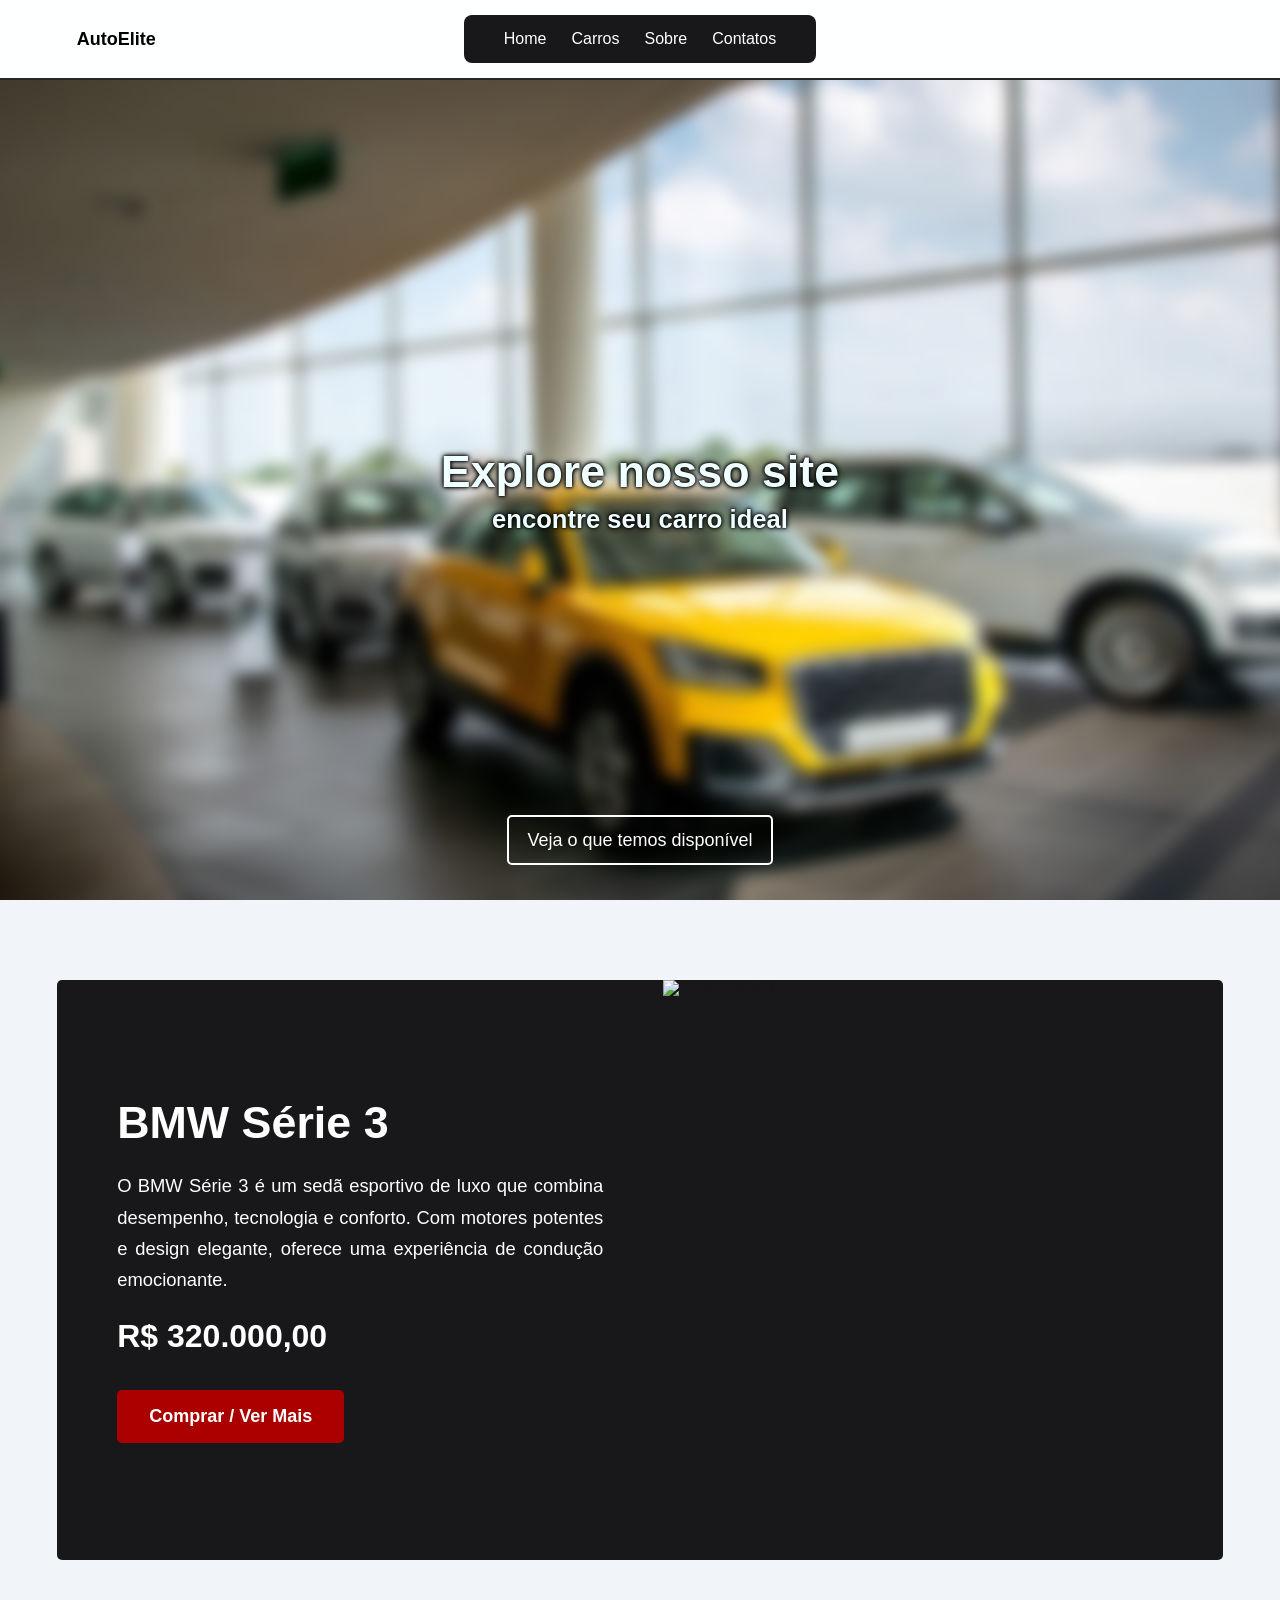
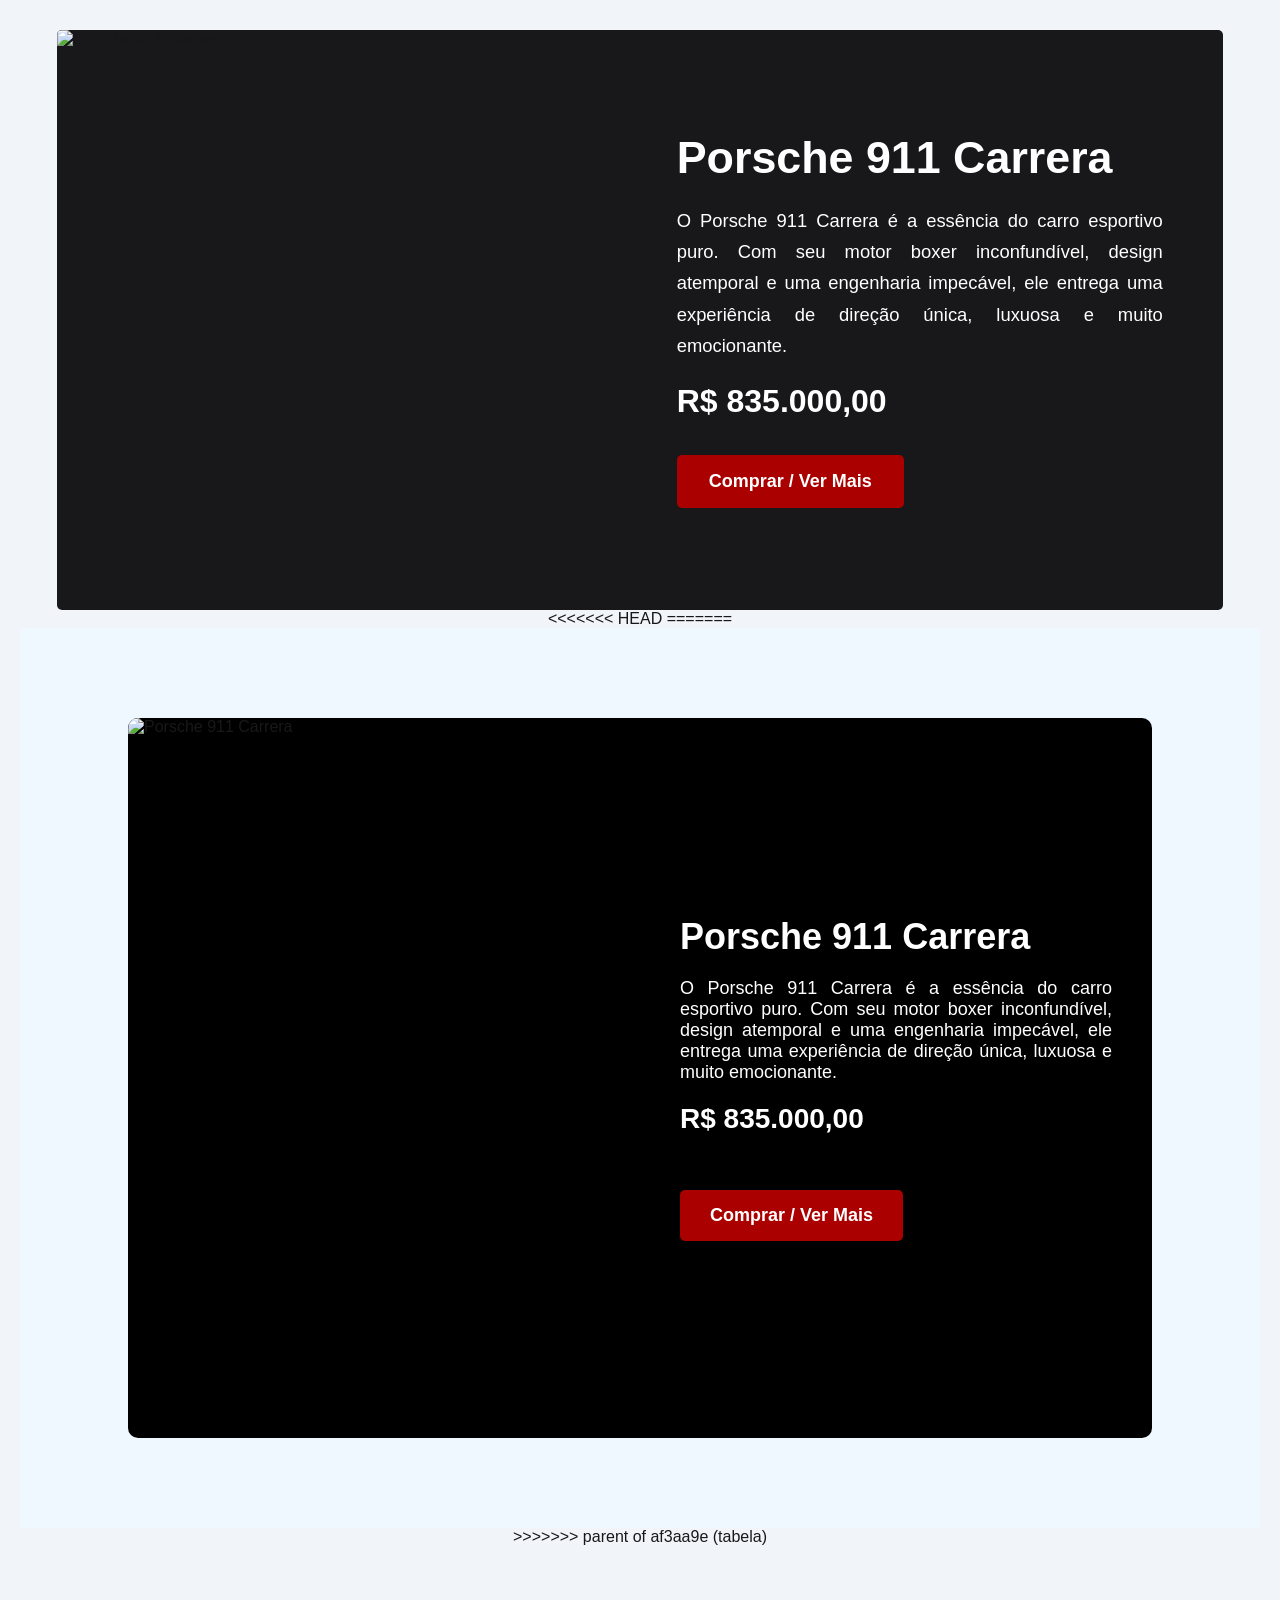
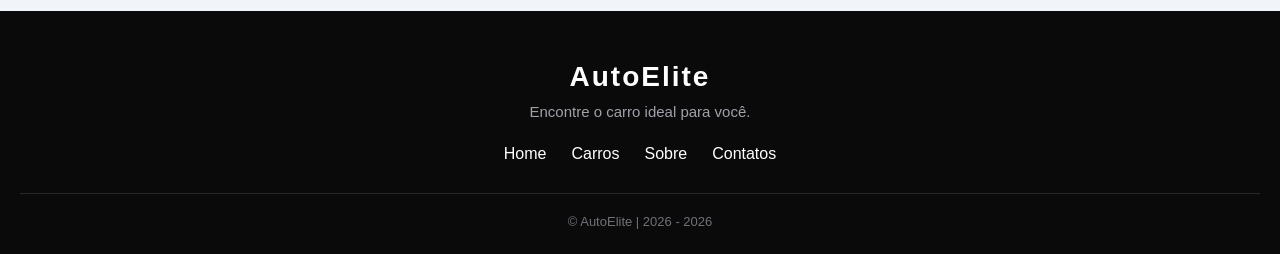
==== commit 2d7c07bc: "." ====
--- a/pages/index.html
+++ b/pages/index.html
@@ -186,6 +186,32 @@
 
                 </div>
 
+<<<<<<< HEAD
+=======
+                    <section id="painel-porsche" style="display: flex; width: 100%; height: 100vh; justify-content: center; align-items: center; background-color: aliceblue; background-size: cover; flex-direction: column; font-family: Arial, sans-serif;">
+    
+                        <div style="width: 80vw; height: 80vh; background-color: black; display: flex; flex-direction: row; justify-content: space-between; align-items: center; border-radius: 10px; overflow: hidden;">
+                            
+                            <img src="https://images.unsplash.com/photo-1503736334956-4c8f8e92946d?ixlib=rb-4.0.3&auto=format&fit=crop&w=1000&q=80" alt="Porsche 911 Carrera" style="width: 40vw; height: 100%; object-fit: cover;">
+                            
+                            <div style="display: flex; flex-direction: column; justify-content: space-around; align-items: flex-start; width: 40vw; padding: 0 40px; gap: 20px; box-sizing: border-box; height: 40vh;">
+                                
+                                <div style="display: flex; flex-direction: column; gap: 20px;">
+                                    <h2 style="color: white; font-size: 36px; margin: 0;">Porsche 911 Carrera</h2>
+                                    
+                                    <p style="color: white; font-size: 18px; text-align: justify; margin: 0;">O Porsche 911 Carrera é a essência do carro esportivo puro. Com seu motor boxer inconfundível, design atemporal e uma engenharia impecável, ele entrega uma experiência de direção única, luxuosa e muito emocionante.</p>
+                                    
+                                    <h3 style="color: #fff; font-size: 28px; margin: 0;">R$ 835.000,00</h3>
+                                </div>
+                                <a href="carros.html" style="background-color: #aa0000; color: white; text-decoration: none; font-size: 18px; font-weight: bold; padding: 15px 30px; border-radius: 5px; display: inline-block;">Comprar / Ver Mais</a>
+                                
+                            </div>
+
+                        </div>
+                        
+                    </section>
+                
+>>>>>>> parent of af3aa9e (tabela)
             </section>
 
         </main>
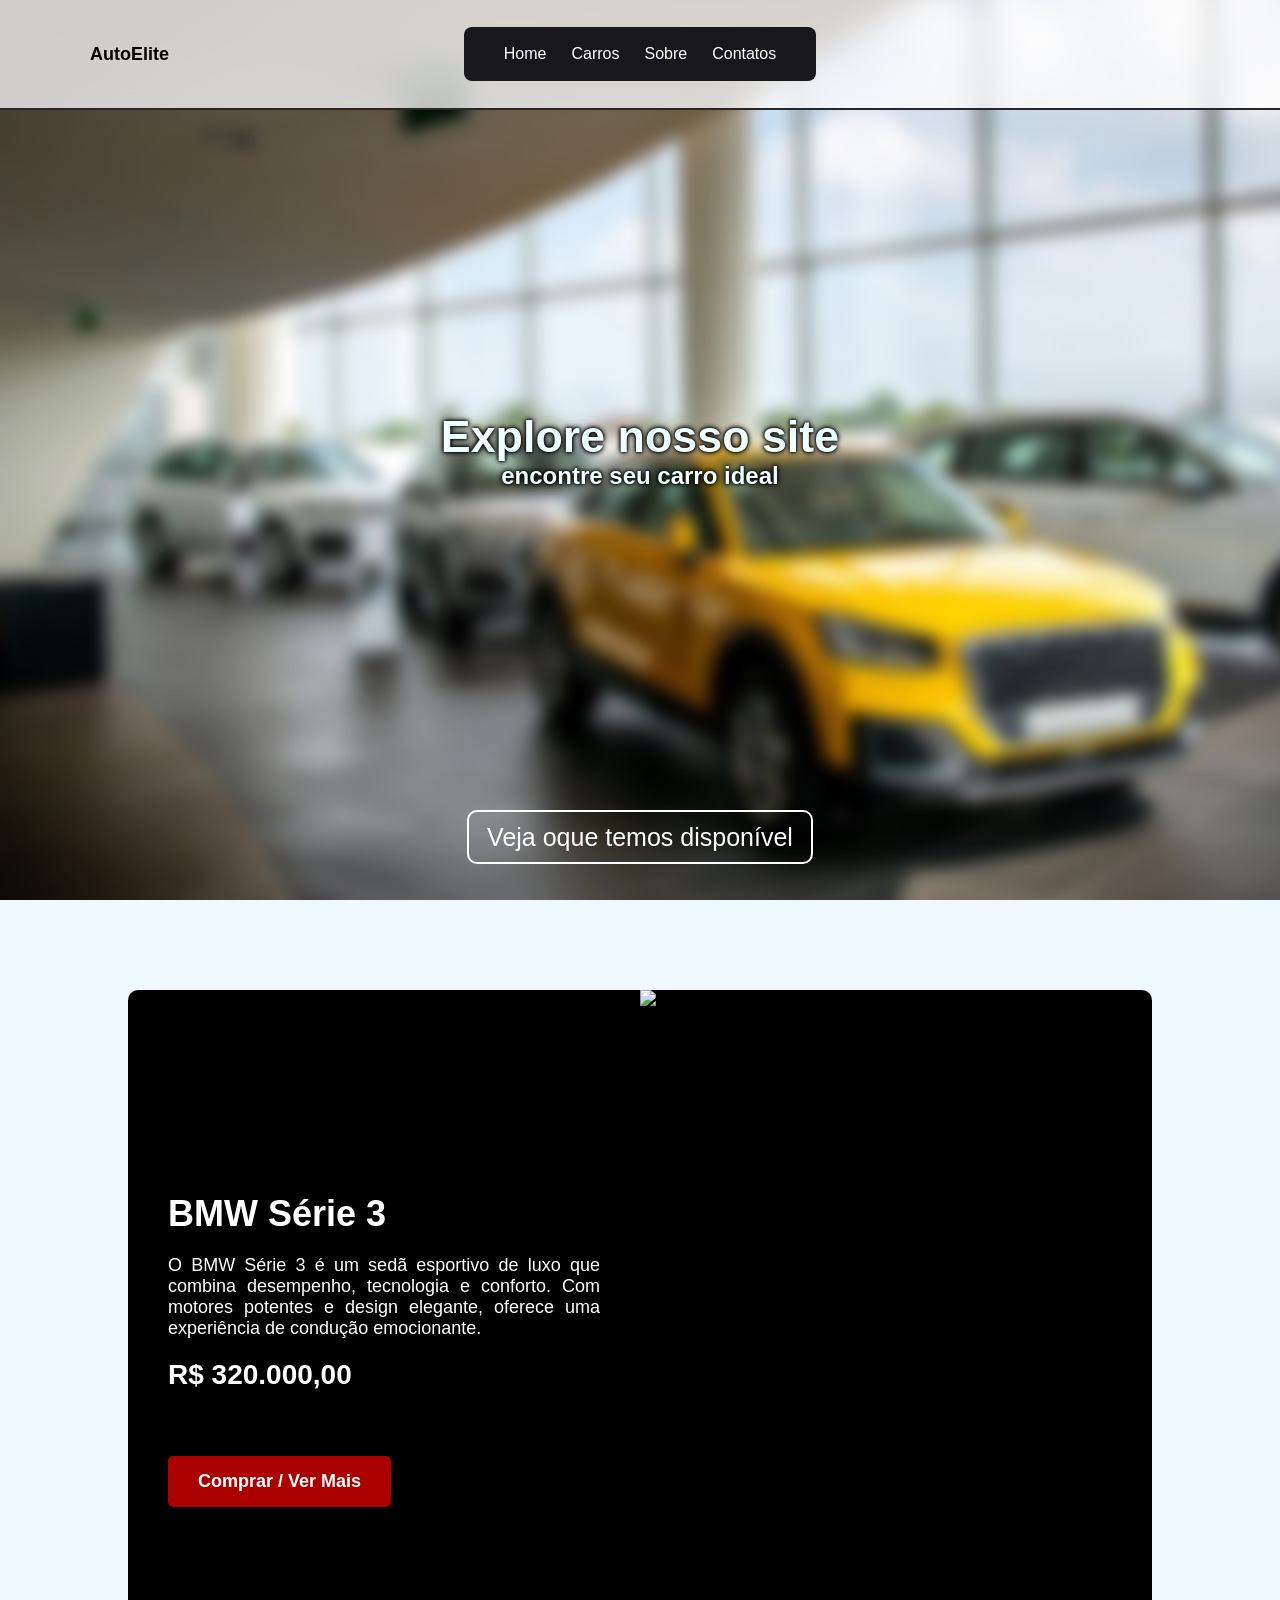
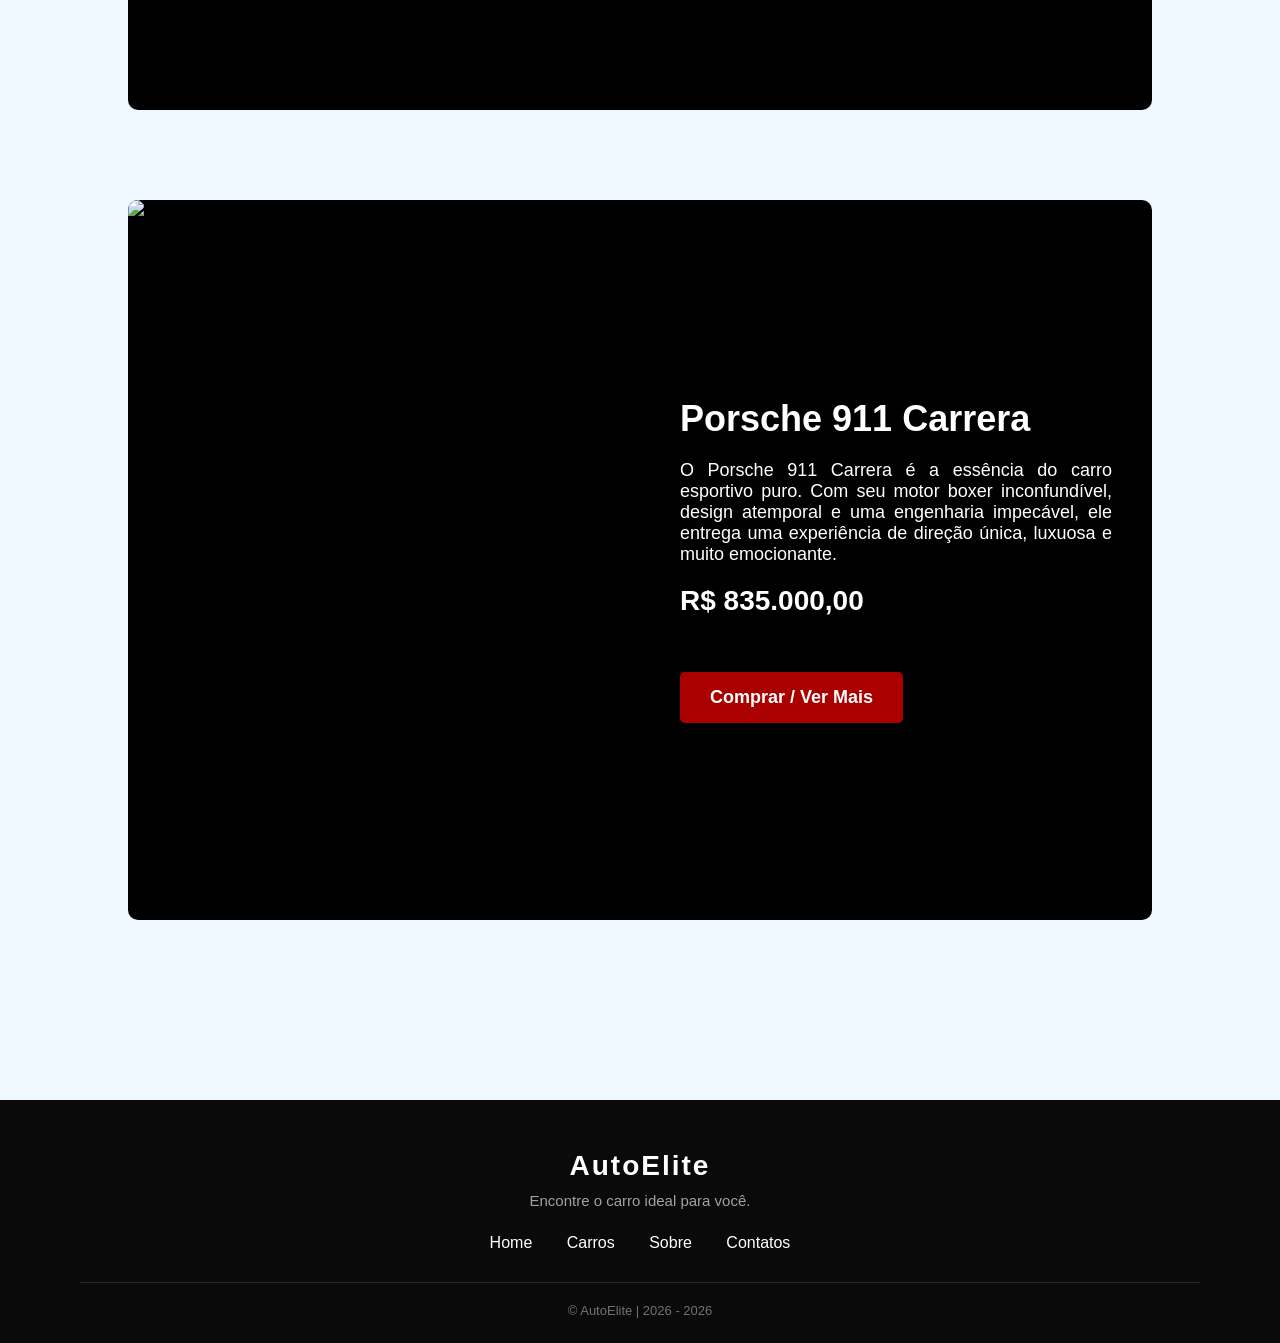
==== commit be2f8878: ", ." ====
--- a/pages/index.html
+++ b/pages/index.html
@@ -1,57 +1,50 @@
 <!DOCTYPE html>
 <html lang="pt-br" style="scroll-behavior: smooth;">
-
 <head>
     <meta charset="UTF-8">
     <meta name="viewport" content="width=device-width, initial-scale=1.0">
-    <title>AutoElite Concessionaria</title>
+    <title>AutoElite Concessionária</title>
 </head>
+<body style="margin: 0; padding: 0; list-style: none; font-family: Arial, Helvetica, sans-serif; box-sizing: border-box;">
+    <container>
+        <header
+            style="width: 100%; height: 12vh; background-color: rgba(255, 255, 255, 0.75); border-bottom: 2px solid #27272A; display: flex; justify-content: center; align-items: center; position: fixed; top: 0; left: 0; backdrop-filter: blur(12px); -webkit-backdrop-filter: blur(1px); z-index: 10;">
 
-<body
-    style="margin: 0; padding: 0; font-family: Arial, Helvetica, sans-serif; background-color: #F1F5F9; color: #18181B; box-sizing: border-box;">
-
-    <div style="width: 100%; overflow-x: hidden;">
-
-        <header
-            style="width: 100%; height: 80px; background-color: rgba(255,255,255,0.92); border-bottom: 2px solid #27272A; display: flex; justify-content: center; align-items: center; position: fixed; top: 0; left: 0; backdrop-filter: blur(12px); -webkit-backdrop-filter: blur(12px); z-index: 10; box-sizing: border-box;">
-
-            <p
-                style="position: absolute; left: clamp(20px, 6vw, 90px); color: #000000; font-weight: bold; font-size: clamp(16px, 2vw, 18px); margin: 0;">
+            <p style="position: absolute; left: 90px; color: #000000; font-weight: bold; font-size: 18px; margin: 0; " >
                 AutoElite
             </p>
 
             <div
-                style="display: flex; justify-content: center; align-items: center; background-color: #18181B; min-height: 48px; padding: 0 clamp(15px, 4vw, 40px); border-radius: 8px;">
+                style="display: flex; justify-content: space-evenly; align-items: center; background-color: #18181B; height: 6vh; padding: 0 40px; border-radius: 8px; gap: 10px;">
 
                 <nav>
 
-                    <ul
-                        style="display: flex; flex-wrap: wrap; justify-content: center; gap: clamp(12px, 2.5vw, 25px); margin: 0; padding: 0; list-style: none;">
+                    <ul style="display: flex; gap: 25px; margin: 0; padding: 0; list-style: none;">
 
                         <li>
                             <a href="#"
-                                style="text-decoration: none; color: white; display: inline-block; font-size: clamp(13px, 2vw, 16px);">
+                                style="text-decoration: none; color:white; display: inline-block;">
                                 Home
                             </a>
                         </li>
 
                         <li>
                             <a href="carros.html"
-                                style="text-decoration: none; color: white; display: inline-block; font-size: clamp(13px, 2vw, 16px);">
+                                style="text-decoration: none; color: white; display: inline-block;">
                                 Carros
                             </a>
                         </li>
 
                         <li>
                             <a href="sobre.html"
-                                style="text-decoration: none; color: white; display: inline-block; font-size: clamp(13px, 2vw, 16px);">
+                                style="text-decoration: none; color:white; display: inline-block;">
                                 Sobre
                             </a>
                         </li>
 
                         <li>
                             <a href="contatos.html"
-                                style="text-decoration: none; color: white; display: inline-block; font-size: clamp(13px, 2vw, 16px);">
+                                style="text-decoration: none; color:white; display: inline-block;">
                                 Contatos
                             </a>
                         </li>
@@ -61,138 +54,50 @@
                 </nav>
 
             </div>
+        </header>
+        <main>
+            <section class="Home" style="background-image: url('../assets/banner_1.png'); background-size: cover; width: 100%; height: 100vh; background-color: aliceblue; display: flex; justify-content: center; align-items: center; flex-direction: column;">
+                <h1 style="font-size: 2.8rem; color: azure; text-shadow: 0 0 2px black, 0 0 4px black, 0 0 6px black; margin: 0;">Explore nosso site</h1>
+                <h2 style="color: azure; text-shadow: 0 0 2px black, 0 0 4px black, 0 0 6px black; margin: 0;">encontre seu carro ideal</h2>
+                <a href="#painel" class="btnDescer" style="position: absolute; top: 90vh; min-width: 50px; min-height: 50px; border: 2px solid white; border-radius: 10px; display: flex; justify-content: center; align-items: center; color: white; font-size: 25px; padding: 0px 18px 0px 18px; transition: 0.3s; text-decoration: none;">Veja oque temos disponível</a>
+            </section>
+            <section id="painel" style="display: flex; width: 100%; height: 200vh; justify-content: center; align-items: center; background-color: aliceblue; background-size: cover; flex-direction: column; font-family: Arial, sans-serif;">
+                
+                <div style="width: 80vw; height: 80vh; background-color: black; display: flex; flex-direction: row; justify-content: space-between; align-items: center; border-radius: 10px; overflow: hidden;">
 
-        </header>
+                    <div style="display: flex; flex-direction: column; justify-content: space-around; align-items: flex-start; width: 40vw; padding: 0 40px; gap: 20px; box-sizing: border-box; height: 40vh;">
 
-        <main style="padding-top: 80px;">
+                        <div style="display: flex; flex-direction: column; gap: 20px;">
 
-            <section
-                style="width: 100%; min-height: calc(100vh - 80px); background-image: url('../assets/banner_1.png'); background-size: cover; background-position: center; background-color: #27272A; display: flex; justify-content: center; align-items: center; flex-direction: column; position: relative; padding: 40px 20px; box-sizing: border-box;">
+                            <h2 style="color: white; font-size: 36px; margin: 0;">
+                                BMW Série 3
+                            </h2>
 
-                <h1
-                    style="font-size: clamp(2rem, 6vw, 2.8rem); color: azure; text-shadow: 0 0 2px black, 0 0 4px black, 0 0 6px black; margin: 0; text-align: center;">
-                    Explore nosso site
-                </h1>
+                            <p style="color: white; font-size: 18px; text-align: justify; margin: 0;">
+                                O BMW Série 3 é um sedã esportivo de luxo que combina desempenho, tecnologia e conforto. Com motores potentes e design elegante, oferece uma experiência de condução emocionante.
+                            </p>
 
-                <h2
-                    style="color: azure; text-shadow: 0 0 2px black, 0 0 4px black, 0 0 6px black; margin: 8px 0 0 0; text-align: center; font-size: clamp(1.2rem, 4vw, 1.6rem);">
-                    encontre seu carro ideal
-                </h2>
-
-                <a href="#painel"
-                    style="position: absolute; bottom: 35px; max-width: 90%; min-height: 50px; border: 2px solid white; border-radius: 5px; display: flex; justify-content: center; align-items: center; color: white; font-size: clamp(14px, 2vw, 18px); padding: 0 18px; text-decoration: none; text-align: center; box-sizing: border-box;">
-                    Veja o que temos disponível
-                </a>
-
-            </section>
-
-            <section
-                id="painel"
-                style="width: 100%; background-color: #F1F5F9; display: flex; justify-content: center; align-items: center; flex-direction: column; font-family: Arial, sans-serif; padding: 80px 20px 65px 20px; box-sizing: border-box;">
-
-                <div
-                    style="width: min(1200px, 94%); display: flex; flex-direction: column; gap: 70px;">
-
-                    <div
-                        style="width: 100%; min-height: 580px; background-color: #18181B; display: flex; flex-wrap: wrap; justify-content: space-between; align-items: stretch; border-radius: 5px; overflow: hidden; box-sizing: border-box;">
-
-                        <div
-                            style="flex: 1 1 52%; min-width: 320px; display: flex; flex-direction: column; justify-content: center; align-items: flex-start; padding: clamp(35px, 5vw, 60px); gap: 35px; box-sizing: border-box;">
-
-                            <div
-                                style="display: flex; flex-direction: column; gap: 22px;">
-
-                                <h2
-                                    style="color: white; font-size: clamp(2.1rem, 4vw, 2.8rem); margin: 0;">
-                                    BMW Série 3
-                                </h2>
-
-                                <p
-                                    style="color: white; font-size: clamp(1rem, 2vw, 1.15rem); line-height: 1.7; text-align: justify; margin: 0;">
-                                    O BMW Série 3 é um sedã esportivo de luxo que combina desempenho, tecnologia e conforto. Com motores potentes e design elegante, oferece uma experiência de condução emocionante.
-                                </p>
-
-                                <h3
-                                    style="color: #fff; font-size: clamp(1.6rem, 3vw, 2rem); margin: 0;">
-                                    R$ 320.000,00
-                                </h3>
-
-                            </div>
-
-                            <a href="carros.html"
-                                style="background-color: #aa0000; color: white; text-decoration: none; font-size: 18px; font-weight: bold; padding: 16px 32px; border-radius: 5px; display: inline-block;">
-                                Comprar / Ver Mais
-                            </a>
+                            <h3 style="color: #fff; font-size: 28px; margin: 0;">
+                                R$ 320.000,00
+                            </h3>
 
                         </div>
 
-                        <div
-                            style="flex: 1 1 48%; min-width: 320px; min-height: 450px; overflow: hidden;">
-
-                            <img
-                                src="https://mediapool.bmwgroup.com/cache/P9/202210/P90483284/P90483284-novo-bmw-srie-3-10-2022-2004px.jpg"
-                                alt="BMW Série 3"
-                                style="width: 100%; height: 100%; min-height: 450px; object-fit: cover; display: block;">
-
-                        </div>
+                        <a href="carros.html" style="background-color: #aa0000; color: white; text-decoration: none; font-size: 18px; font-weight: bold; padding: 15px 30px; border-radius: 5px; display: inline-block;">
+                            Comprar / Ver Mais
+                        </a>
 
                     </div>
 
-                    <div
-                        id="painel-porsche"
-                        style="width: 100%; min-height: 580px; background-color: #18181B; display: flex; flex-wrap: wrap; justify-content: space-between; align-items: stretch; border-radius: 5px; overflow: hidden; box-sizing: border-box;">
-
-                        <div
-                            style="flex: 1 1 48%; min-width: 320px; min-height: 450px; overflow: hidden;">
-
-                            <img
-                                src="https://soveiculos.com.br/wp-content/uploads/2026/01/Porsche-911_Turbo_S-2026.jpg"
-                                alt="Porsche 911 Carrera"
-                                style="width: 100%; height: 100%; min-height: 450px; object-fit: cover; display: block;">
-
-                        </div>
-
-                        <div
-                            style="flex: 1 1 52%; min-width: 320px; display: flex; flex-direction: column; justify-content: center; align-items: flex-start; padding: clamp(35px, 5vw, 60px); gap: 35px; box-sizing: border-box;">
-
-                            <div
-                                style="display: flex; flex-direction: column; gap: 22px;">
-
-                                <h2
-                                    style="color: white; font-size: clamp(2.1rem, 4vw, 2.8rem); margin: 0;">
-                                    Porsche 911 Carrera
-                                </h2>
-
-                                <p
-                                    style="color: white; font-size: clamp(1rem, 2vw, 1.15rem); line-height: 1.7; text-align: justify; margin: 0;">
-                                    O Porsche 911 Carrera é a essência do carro esportivo puro. Com seu motor boxer inconfundível, design atemporal e uma engenharia impecável, ele entrega uma experiência de direção única, luxuosa e muito emocionante.
-                                </p>
-
-                                <h3
-                                    style="color: #fff; font-size: clamp(1.6rem, 3vw, 2rem); margin: 0;">
-                                    R$ 835.000,00
-                                </h3>
-
-                            </div>
-
-                            <a href="carros.html"
-                                style="background-color: #aa0000; color: white; text-decoration: none; font-size: 18px; font-weight: bold; padding: 16px 32px; border-radius: 5px; display: inline-block;">
-                                Comprar / Ver Mais
-                            </a>
-
-                        </div>
-
-                    </div>
+                    <img src="https://mediapool.bmwgroup.com/cache/P9/202210/P90483284/P90483284-novo-bmw-srie-3-10-2022-2004px.jpg" alt="BMW Série 3" style="width: 40vw; height: 100%; object-fit: cover;">
 
                 </div>
 
-<<<<<<< HEAD
-=======
                     <section id="painel-porsche" style="display: flex; width: 100%; height: 100vh; justify-content: center; align-items: center; background-color: aliceblue; background-size: cover; flex-direction: column; font-family: Arial, sans-serif;">
     
                         <div style="width: 80vw; height: 80vh; background-color: black; display: flex; flex-direction: row; justify-content: space-between; align-items: center; border-radius: 10px; overflow: hidden;">
                             
-                            <img src="https://images.unsplash.com/photo-1503736334956-4c8f8e92946d?ixlib=rb-4.0.3&auto=format&fit=crop&w=1000&q=80" alt="Porsche 911 Carrera" style="width: 40vw; height: 100%; object-fit: cover;">
+                            <img src="https://soveiculos.com.br/wp-content/uploads/2026/01/Porsche-911_Turbo_S-2026.jpg" alt="Porsche 911 Carrera" style="width: 40vw; height: 100%; object-fit: cover;">
                             
                             <div style="display: flex; flex-direction: column; justify-content: space-around; align-items: flex-start; width: 40vw; padding: 0 40px; gap: 20px; box-sizing: border-box; height: 40vh;">
                                 
@@ -211,63 +116,43 @@
                         
                     </section>
                 
->>>>>>> parent of af3aa9e (tabela)
             </section>
+        </main>
+    <footer style="background-color: #0a0a0a; color: white; padding: 50px 80px 25px 80px; text-align: center; font-family: Arial, Helvetica, sans-serif;">
 
-        </main>
+        <h2 style="margin: 0 0 10px 0; font-size: 28px; letter-spacing: 2px;">
+            AutoElite
+        </h2>
 
-        <footer
-            style="background-color: #0a0a0a; color: white; padding: 50px 20px 25px 20px; text-align: center; font-family: Arial, Helvetica, sans-serif; box-sizing: border-box;">
+        <p style="margin: 0 0 25px 0; color: #a1a1aa; font-size: 15px;">
+            Encontre o carro ideal para você.
+        </p>
 
-            <h2
-                style="margin: 0 0 10px 0; font-size: 28px; letter-spacing: 2px;">
-                AutoElite
-            </h2>
+        <div style="margin-bottom: 30px;">
+            <a href="#" style="color: white; text-decoration: none; margin: 0 15px;">
+                Home
+            </a>
 
-            <p
-                style="margin: 0 0 25px 0; color: #a1a1aa; font-size: 15px;">
-                Encontre o carro ideal para você.
+            <a href="carros.html" style="color: white; text-decoration: none; margin: 0 15px;">
+                Carros
+            </a>
+
+            <a href="sobre.html" style="color: white; text-decoration: none; margin: 0 15px;">
+                Sobre
+            </a>
+
+            <a href="contatos.html" style="color: white; text-decoration: none; margin: 0 15px;">
+                Contatos
+            </a>
+        </div>
+
+        <div style="border-top: 1px solid #27272a; padding-top: 20px;">
+            <p style="margin: 0; color: #71717a; font-size: 13px;">
+                &copy; AutoElite | 2026 - 2026
             </p>
+        </div>
 
-            <div
-                style="display: flex; flex-wrap: wrap; justify-content: center; gap: 15px 25px; margin-bottom: 30px;">
-
-                <a href="#"
-                    style="color: white; text-decoration: none;">
-                    Home
-                </a>
-
-                <a href="carros.html"
-                    style="color: white; text-decoration: none;">
-                    Carros
-                </a>
-
-                <a href="sobre.html"
-                    style="color: white; text-decoration: none;">
-                    Sobre
-                </a>
-
-                <a href="contatos.html"
-                    style="color: white; text-decoration: none;">
-                    Contatos
-                </a>
-
-            </div>
-
-            <div
-                style="border-top: 1px solid #27272a; padding-top: 20px;">
-
-                <p
-                    style="margin: 0; color: #71717a; font-size: 13px;">
-                    &copy; AutoElite | 2026 - 2026
-                </p>
-
-            </div>
-
-        </footer>
-
-    </div>
-
+    </footer>
+    </container>
 </body>
-
 </html>
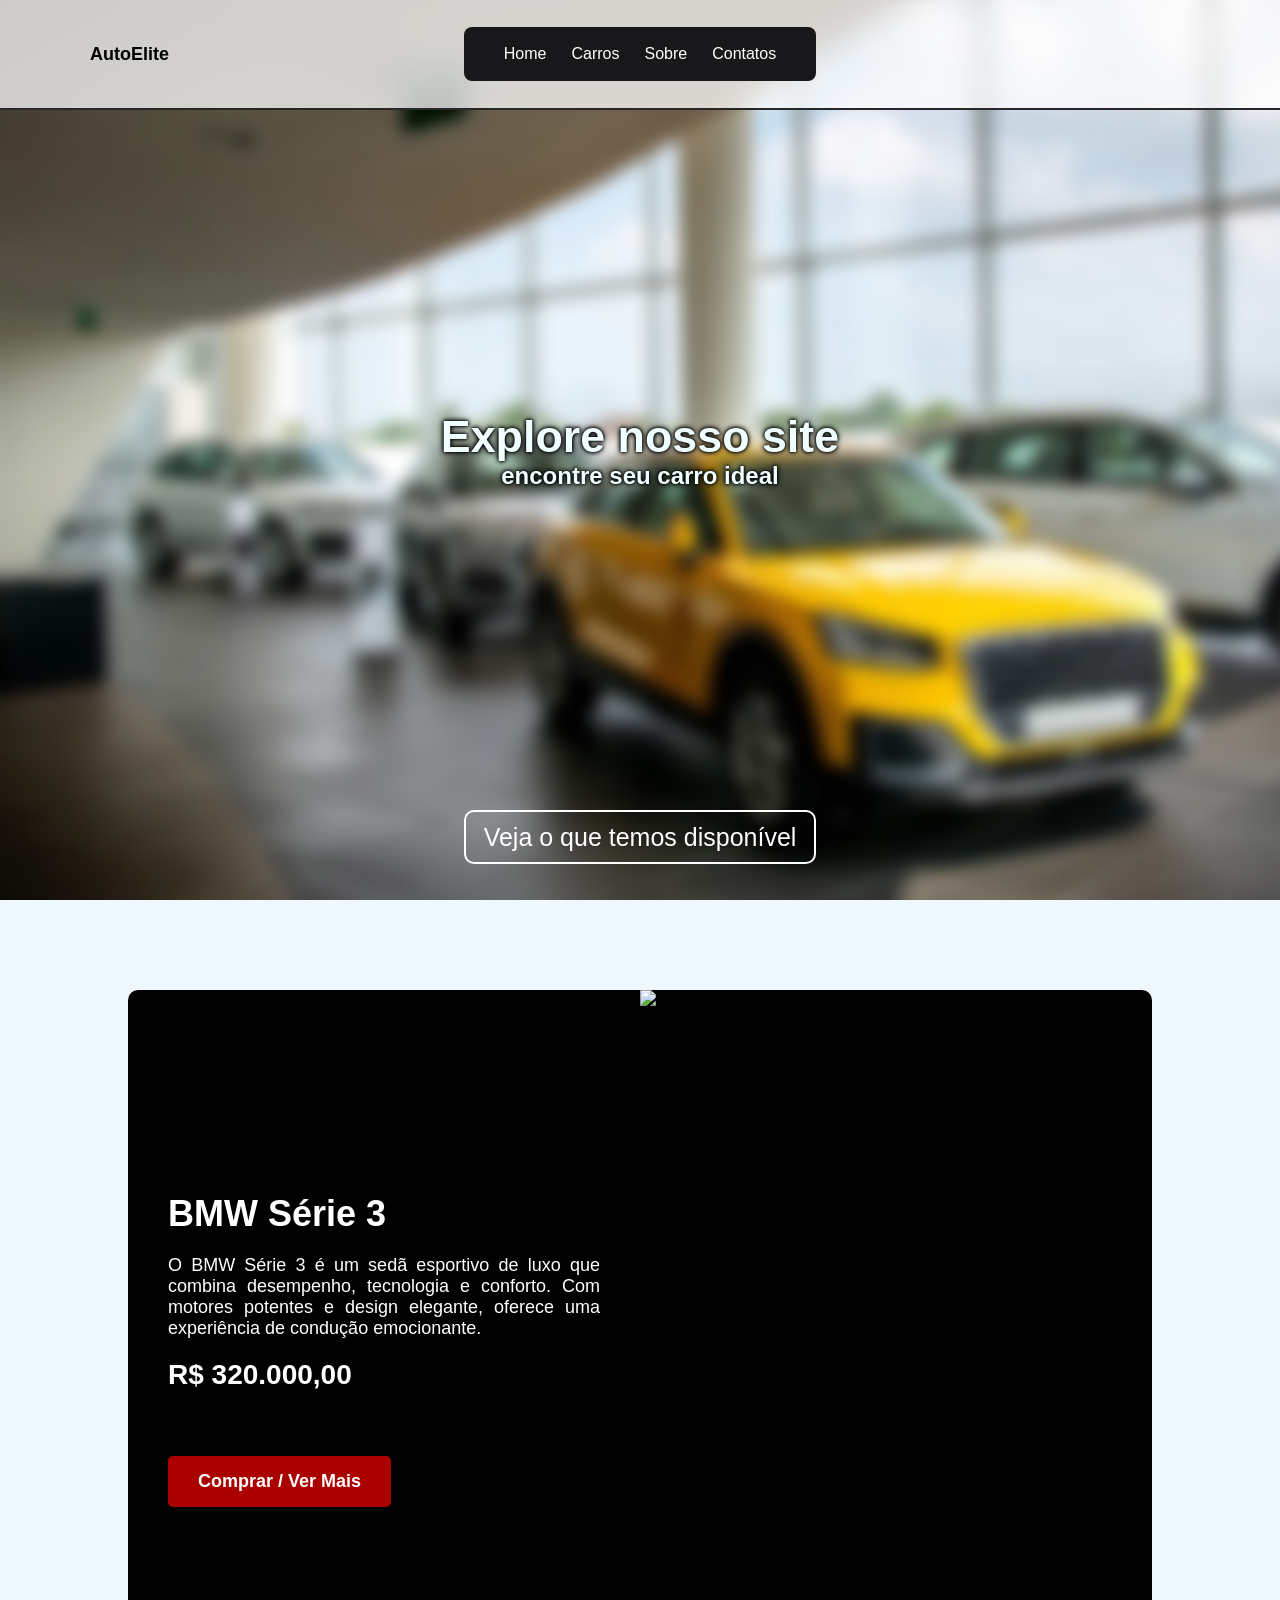
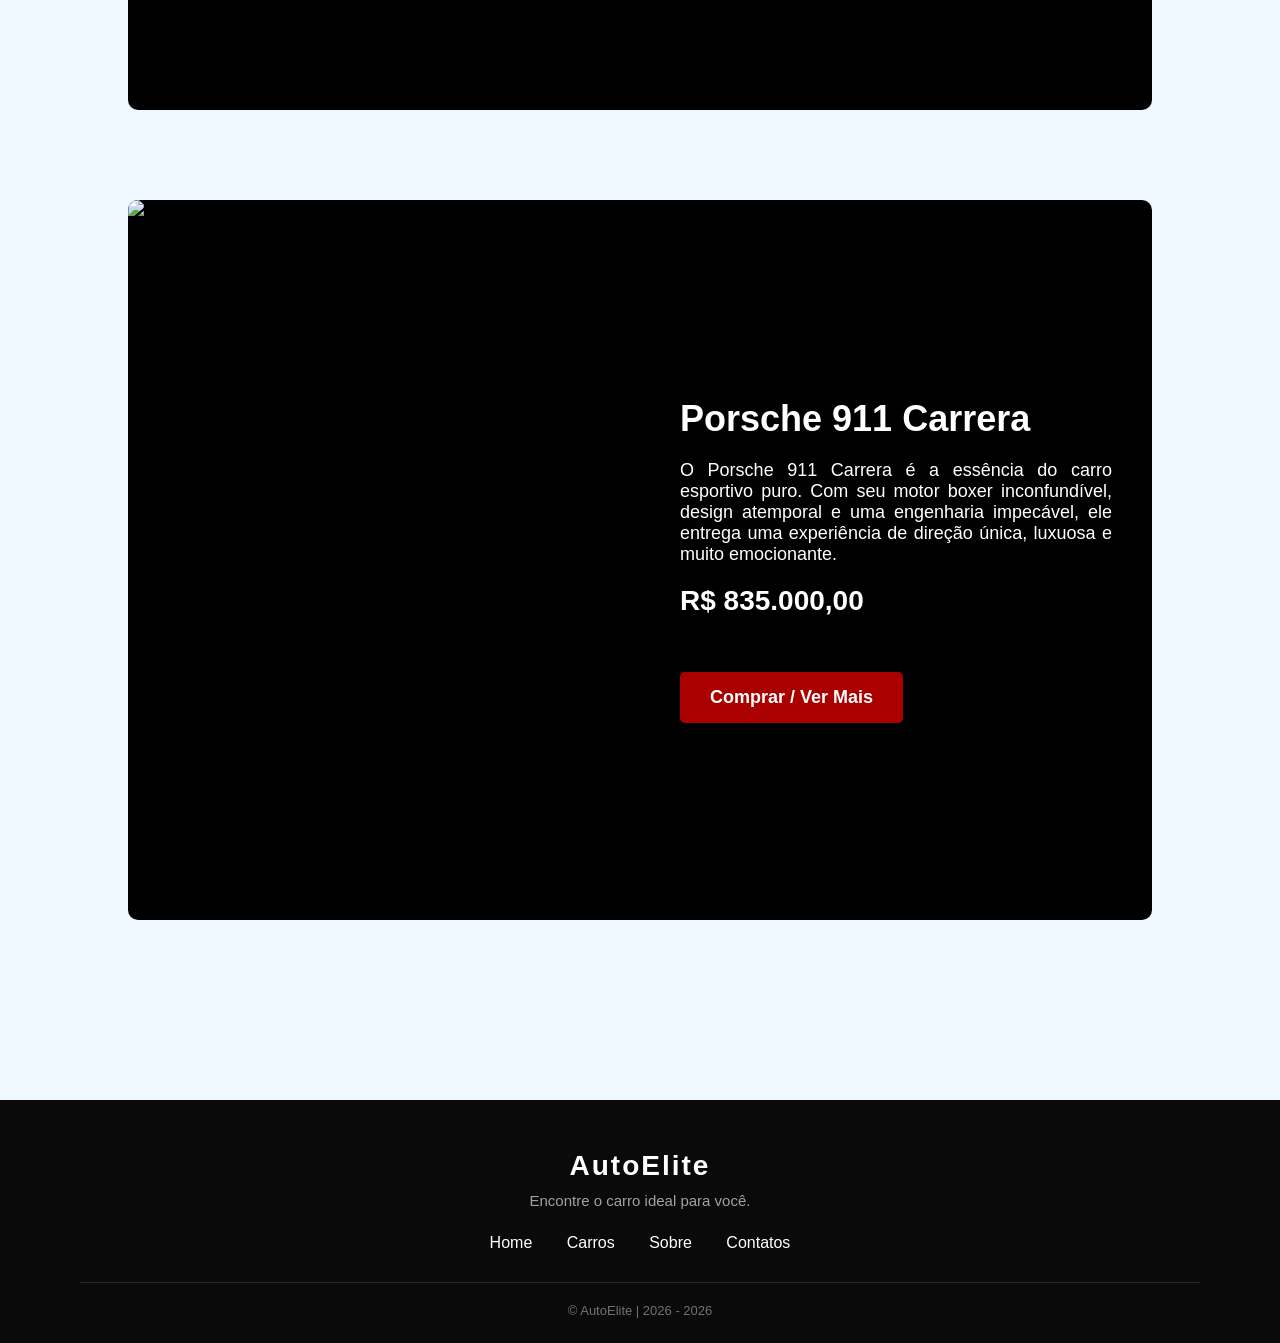
==== commit c9c3af4f: "Update index.html" ====
--- a/pages/index.html
+++ b/pages/index.html
@@ -59,7 +59,7 @@
             <section class="Home" style="background-image: url('../assets/banner_1.png'); background-size: cover; width: 100%; height: 100vh; background-color: aliceblue; display: flex; justify-content: center; align-items: center; flex-direction: column;">
                 <h1 style="font-size: 2.8rem; color: azure; text-shadow: 0 0 2px black, 0 0 4px black, 0 0 6px black; margin: 0;">Explore nosso site</h1>
                 <h2 style="color: azure; text-shadow: 0 0 2px black, 0 0 4px black, 0 0 6px black; margin: 0;">encontre seu carro ideal</h2>
-                <a href="#painel" class="btnDescer" style="position: absolute; top: 90vh; min-width: 50px; min-height: 50px; border: 2px solid white; border-radius: 10px; display: flex; justify-content: center; align-items: center; color: white; font-size: 25px; padding: 0px 18px 0px 18px; transition: 0.3s; text-decoration: none;">Veja oque temos disponível</a>
+                <a href="#painel" class="btnDescer" style="position: absolute; top: 90vh; min-width: 50px; min-height: 50px; border: 2px solid white; border-radius: 10px; display: flex; justify-content: center; align-items: center; color: white; font-size: 25px; padding: 0px 18px 0px 18px; transition: 0.3s; text-decoration: none;">Veja o que temos disponível</a>
             </section>
             <section id="painel" style="display: flex; width: 100%; height: 200vh; justify-content: center; align-items: center; background-color: aliceblue; background-size: cover; flex-direction: column; font-family: Arial, sans-serif;">
                 
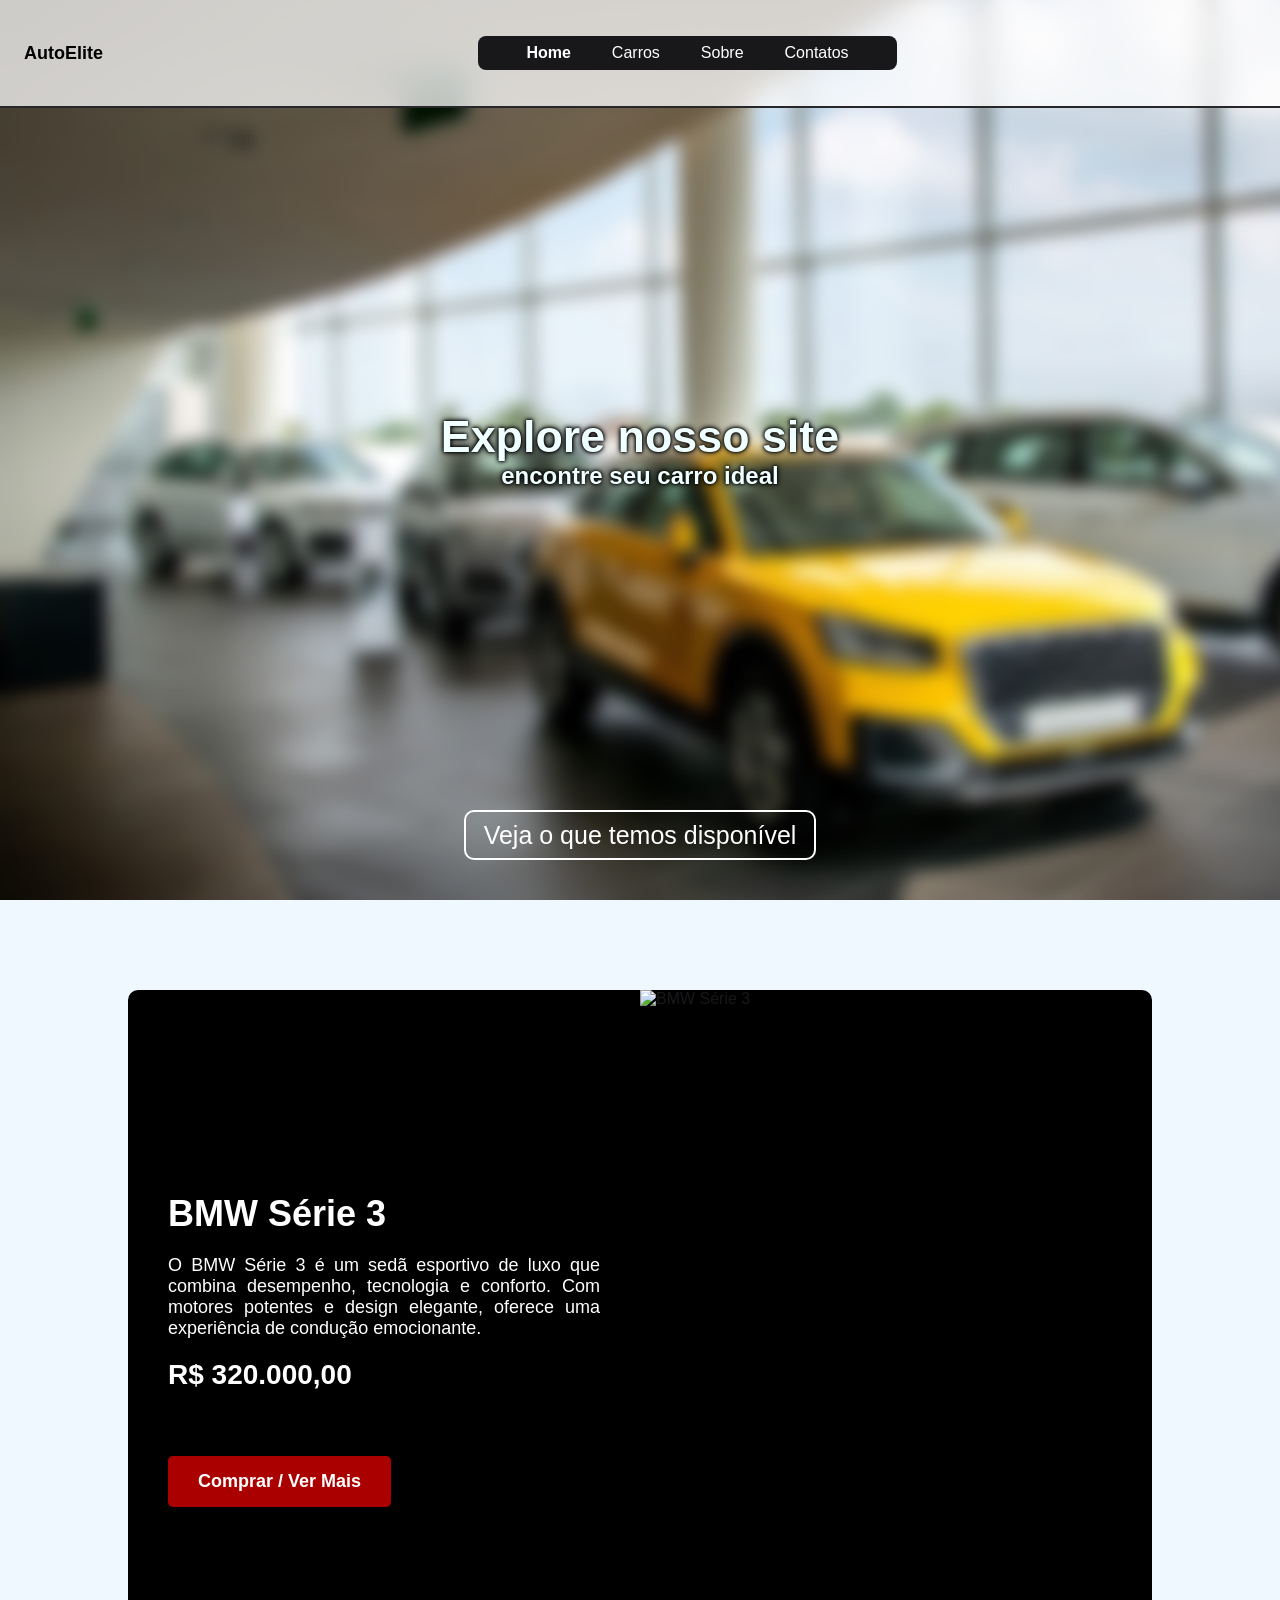
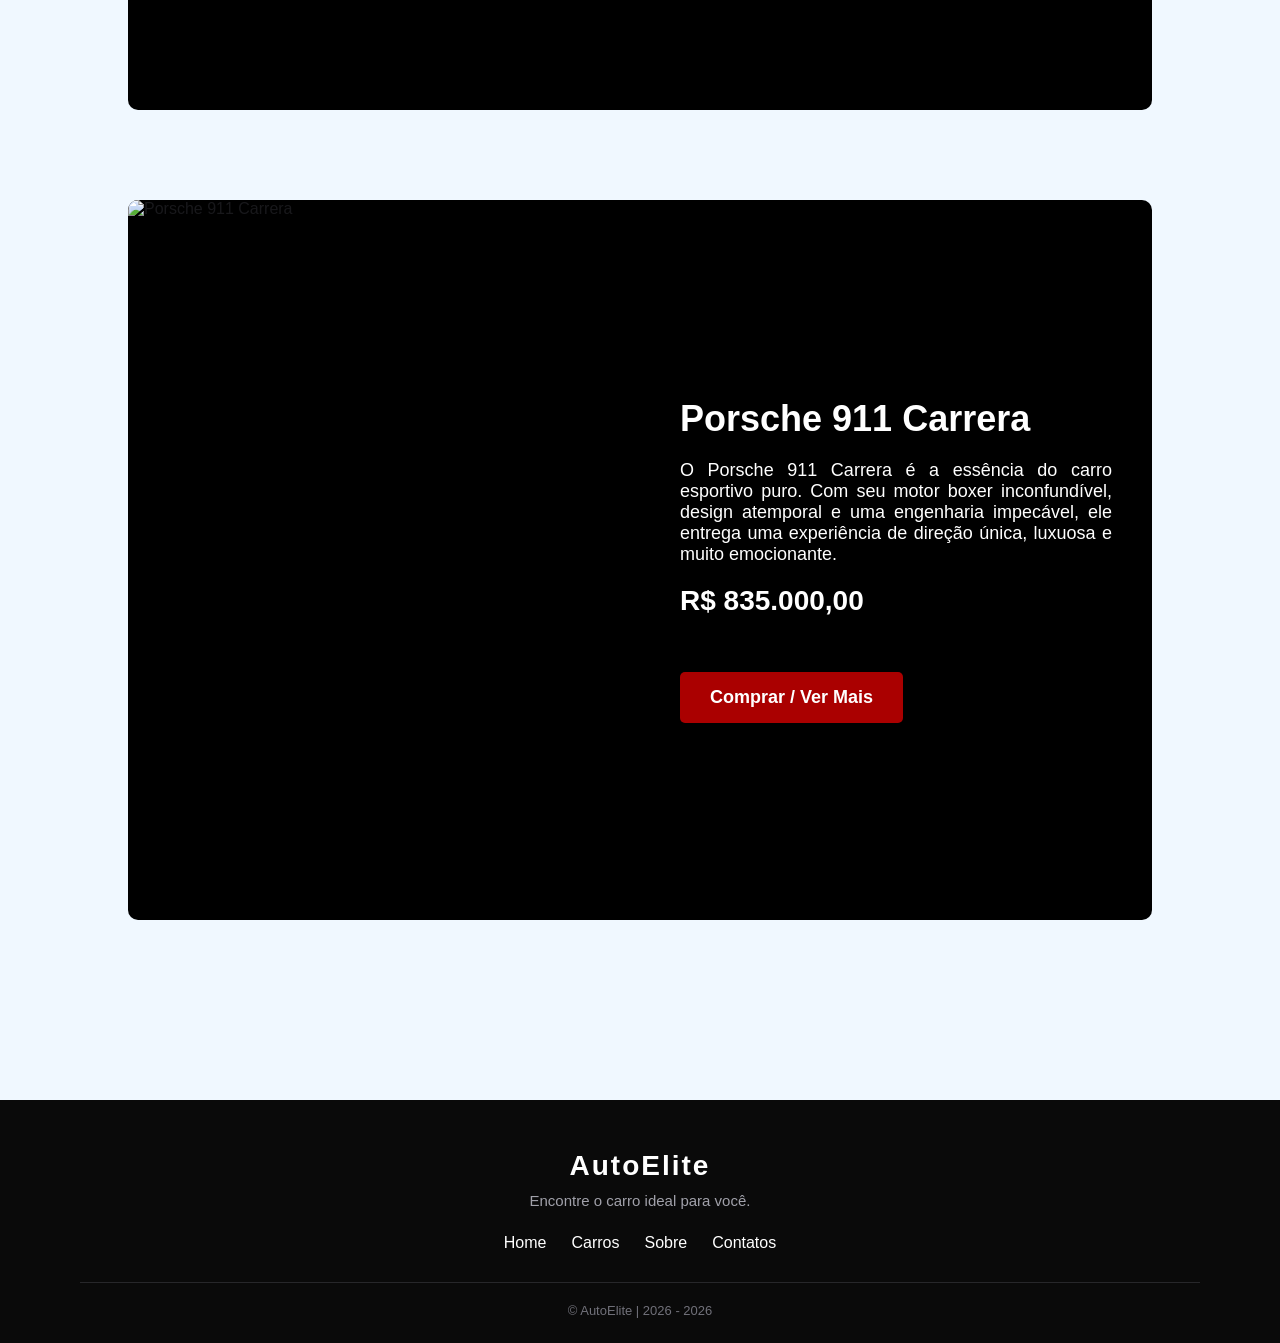
==== commit e80a1c49: "bootstrap e importação de css" ====
--- a/pages/index.html
+++ b/pages/index.html
@@ -1,158 +1,105 @@
 <!DOCTYPE html>
-<html lang="pt-br" style="scroll-behavior: smooth;">
+<html lang="pt-br">
 <head>
     <meta charset="UTF-8">
     <meta name="viewport" content="width=device-width, initial-scale=1.0">
     <title>AutoElite Concessionária</title>
+    <link rel="stylesheet" href="https://cdn.jsdelivr.net/npm/bootstrap@5.3.3/dist/css/bootstrap.min.css" integrity="sha384-QWTKZyjpPEjISv5WaRU9OFeRpok6YctnYmDr5pNlyT2bRjXh0JMhjY6hW+ALEwIH" crossorigin="anonymous">
+    <link rel="stylesheet" href="../css/style.css">
 </head>
-<body style="margin: 0; padding: 0; list-style: none; font-family: Arial, Helvetica, sans-serif; box-sizing: border-box;">
+<body>
     <container>
-        <header
-            style="width: 100%; height: 12vh; background-color: rgba(255, 255, 255, 0.75); border-bottom: 2px solid #27272A; display: flex; justify-content: center; align-items: center; position: fixed; top: 0; left: 0; backdrop-filter: blur(12px); -webkit-backdrop-filter: blur(1px); z-index: 10;">
+        <header>
+            <nav class="navbar navbar-expand-md fixed-top">
+                <div class="container-fluid px-4">
 
-            <p style="position: absolute; left: 90px; color: #000000; font-weight: bold; font-size: 18px; margin: 0; " >
-                AutoElite
-            </p>
+                    <a class="navbar-brand logo" href="#">AutoElite</a>
 
-            <div
-                style="display: flex; justify-content: space-evenly; align-items: center; background-color: #18181B; height: 6vh; padding: 0 40px; border-radius: 8px; gap: 10px;">
+                    <button class="navbar-toggler" type="button" data-bs-toggle="collapse" data-bs-target="#navMenu">
+                        <span class="navbar-toggler-icon"></span>
+                    </button>
 
-                <nav>
+                    <div class="collapse navbar-collapse" id="navMenu">
+                        <ul class="navbar-nav menu mx-auto">
+                            <li class="nav-item"><a class="nav-link active" href="#">Home</a></li>
+                            <li class="nav-item"><a class="nav-link" href="carros.html">Carros</a></li>
+                            <li class="nav-item"><a class="nav-link" href="sobre.html">Sobre</a></li>
+                            <li class="nav-item"><a class="nav-link" href="contatos.html">Contatos</a></li>
+                        </ul>
+                    </div>
 
-                    <ul style="display: flex; gap: 25px; margin: 0; padding: 0; list-style: none;">
-
-                        <li>
-                            <a href="#"
-                                style="text-decoration: none; color:white; display: inline-block;">
-                                Home
-                            </a>
-                        </li>
-
-                        <li>
-                            <a href="carros.html"
-                                style="text-decoration: none; color: white; display: inline-block;">
-                                Carros
-                            </a>
-                        </li>
-
-                        <li>
-                            <a href="sobre.html"
-                                style="text-decoration: none; color:white; display: inline-block;">
-                                Sobre
-                            </a>
-                        </li>
-
-                        <li>
-                            <a href="contatos.html"
-                                style="text-decoration: none; color:white; display: inline-block;">
-                                Contatos
-                            </a>
-                        </li>
-
-                    </ul>
-
-                </nav>
-
-            </div>
+                </div>
+            </nav>
         </header>
         <main>
-            <section class="Home" style="background-image: url('../assets/banner_1.png'); background-size: cover; width: 100%; height: 100vh; background-color: aliceblue; display: flex; justify-content: center; align-items: center; flex-direction: column;">
-                <h1 style="font-size: 2.8rem; color: azure; text-shadow: 0 0 2px black, 0 0 4px black, 0 0 6px black; margin: 0;">Explore nosso site</h1>
-                <h2 style="color: azure; text-shadow: 0 0 2px black, 0 0 4px black, 0 0 6px black; margin: 0;">encontre seu carro ideal</h2>
-                <a href="#painel" class="btnDescer" style="position: absolute; top: 90vh; min-width: 50px; min-height: 50px; border: 2px solid white; border-radius: 10px; display: flex; justify-content: center; align-items: center; color: white; font-size: 25px; padding: 0px 18px 0px 18px; transition: 0.3s; text-decoration: none;">Veja o que temos disponível</a>
+            <section class="Home">
+                <h1>Explore nosso site</h1>
+                <h2>encontre seu carro ideal</h2>
+                <a href="#painel" class="btnDescer">Veja o que temos disponível</a>
             </section>
-            <section id="painel" style="display: flex; width: 100%; height: 200vh; justify-content: center; align-items: center; background-color: aliceblue; background-size: cover; flex-direction: column; font-family: Arial, sans-serif;">
-                
-                <div style="width: 80vw; height: 80vh; background-color: black; display: flex; flex-direction: row; justify-content: space-between; align-items: center; border-radius: 10px; overflow: hidden;">
+            <section id="painel">
 
-                    <div style="display: flex; flex-direction: column; justify-content: space-around; align-items: flex-start; width: 40vw; padding: 0 40px; gap: 20px; box-sizing: border-box; height: 40vh;">
+                <div class="destaque">
 
-                        <div style="display: flex; flex-direction: column; gap: 20px;">
+                    <div class="destaque-texto">
 
-                            <h2 style="color: white; font-size: 36px; margin: 0;">
-                                BMW Série 3
-                            </h2>
+                        <div class="destaque-info">
+                            <h2>BMW Série 3</h2>
+                            <p>O BMW Série 3 é um sedã esportivo de luxo que combina desempenho, tecnologia e conforto. Com motores potentes e design elegante, oferece uma experiência de condução emocionante.</p>
+                            <h3>R$ 320.000,00</h3>
+                        </div>
 
-                            <p style="color: white; font-size: 18px; text-align: justify; margin: 0;">
-                                O BMW Série 3 é um sedã esportivo de luxo que combina desempenho, tecnologia e conforto. Com motores potentes e design elegante, oferece uma experiência de condução emocionante.
-                            </p>
+                        <a href="carros.html" class="btn-comprar">Comprar / Ver Mais</a>
 
-                            <h3 style="color: #fff; font-size: 28px; margin: 0;">
-                                R$ 320.000,00
-                            </h3>
+                    </div>
+
+                    <img src="https://mediapool.bmwgroup.com/cache/P9/202210/P90483284/P90483284-novo-bmw-srie-3-10-2022-2004px.jpg" alt="BMW Série 3">
+
+                </div>
+
+                <section id="painel-porsche">
+
+                    <div class="destaque">
+
+                        <img src="https://soveiculos.com.br/wp-content/uploads/2026/01/Porsche-911_Turbo_S-2026.jpg" alt="Porsche 911 Carrera">
+
+                        <div class="destaque-texto">
+
+                            <div class="destaque-info">
+                                <h2>Porsche 911 Carrera</h2>
+                                <p>O Porsche 911 Carrera é a essência do carro esportivo puro. Com seu motor boxer inconfundível, design atemporal e uma engenharia impecável, ele entrega uma experiência de direção única, luxuosa e muito emocionante.</p>
+                                <h3>R$ 835.000,00</h3>
+                            </div>
+
+                            <a href="carros.html" class="btn-comprar">Comprar / Ver Mais</a>
 
                         </div>
 
-                        <a href="carros.html" style="background-color: #aa0000; color: white; text-decoration: none; font-size: 18px; font-weight: bold; padding: 15px 30px; border-radius: 5px; display: inline-block;">
-                            Comprar / Ver Mais
-                        </a>
-
                     </div>
 
-                    <img src="https://mediapool.bmwgroup.com/cache/P9/202210/P90483284/P90483284-novo-bmw-srie-3-10-2022-2004px.jpg" alt="BMW Série 3" style="width: 40vw; height: 100%; object-fit: cover;">
+                </section>
 
-                </div>
-
-                    <section id="painel-porsche" style="display: flex; width: 100%; height: 100vh; justify-content: center; align-items: center; background-color: aliceblue; background-size: cover; flex-direction: column; font-family: Arial, sans-serif;">
-    
-                        <div style="width: 80vw; height: 80vh; background-color: black; display: flex; flex-direction: row; justify-content: space-between; align-items: center; border-radius: 10px; overflow: hidden;">
-                            
-                            <img src="https://soveiculos.com.br/wp-content/uploads/2026/01/Porsche-911_Turbo_S-2026.jpg" alt="Porsche 911 Carrera" style="width: 40vw; height: 100%; object-fit: cover;">
-                            
-                            <div style="display: flex; flex-direction: column; justify-content: space-around; align-items: flex-start; width: 40vw; padding: 0 40px; gap: 20px; box-sizing: border-box; height: 40vh;">
-                                
-                                <div style="display: flex; flex-direction: column; gap: 20px;">
-                                    <h2 style="color: white; font-size: 36px; margin: 0;">Porsche 911 Carrera</h2>
-                                    
-                                    <p style="color: white; font-size: 18px; text-align: justify; margin: 0;">O Porsche 911 Carrera é a essência do carro esportivo puro. Com seu motor boxer inconfundível, design atemporal e uma engenharia impecável, ele entrega uma experiência de direção única, luxuosa e muito emocionante.</p>
-                                    
-                                    <h3 style="color: #fff; font-size: 28px; margin: 0;">R$ 835.000,00</h3>
-                                </div>
-                                <a href="carros.html" style="background-color: #aa0000; color: white; text-decoration: none; font-size: 18px; font-weight: bold; padding: 15px 30px; border-radius: 5px; display: inline-block;">Comprar / Ver Mais</a>
-                                
-                            </div>
-
-                        </div>
-                        
-                    </section>
-                
             </section>
         </main>
-    <footer style="background-color: #0a0a0a; color: white; padding: 50px 80px 25px 80px; text-align: center; font-family: Arial, Helvetica, sans-serif;">
+        <footer>
 
-        <h2 style="margin: 0 0 10px 0; font-size: 28px; letter-spacing: 2px;">
-            AutoElite
-        </h2>
+            <h2>AutoElite</h2>
 
-        <p style="margin: 0 0 25px 0; color: #a1a1aa; font-size: 15px;">
-            Encontre o carro ideal para você.
-        </p>
+            <p class="frase-footer">Encontre o carro ideal para você.</p>
 
-        <div style="margin-bottom: 30px;">
-            <a href="#" style="color: white; text-decoration: none; margin: 0 15px;">
-                Home
-            </a>
+            <div class="links-footer">
+                <a href="#">Home</a>
+                <a href="carros.html">Carros</a>
+                <a href="sobre.html">Sobre</a>
+                <a href="contatos.html">Contatos</a>
+            </div>
 
-            <a href="carros.html" style="color: white; text-decoration: none; margin: 0 15px;">
-                Carros
-            </a>
+            <div class="copy">
+                <p>&copy; AutoElite | 2026 - 2026</p>
+            </div>
 
-            <a href="sobre.html" style="color: white; text-decoration: none; margin: 0 15px;">
-                Sobre
-            </a>
-
-            <a href="contatos.html" style="color: white; text-decoration: none; margin: 0 15px;">
-                Contatos
-            </a>
-        </div>
-
-        <div style="border-top: 1px solid #27272a; padding-top: 20px;">
-            <p style="margin: 0; color: #71717a; font-size: 13px;">
-                &copy; AutoElite | 2026 - 2026
-            </p>
-        </div>
-
-    </footer>
+        </footer>
     </container>
+    <script src="https://cdn.jsdelivr.net/npm/bootstrap@5.3.3/dist/js/bootstrap.bundle.min.js" integrity="sha384-YvpcrYf0tY3lHB60NNkmXc5s9fDVZLESaAA55NDzOxhy9GkcIdslK1eN7N6jIeHz" crossorigin="anonymous"></script>
 </body>
-</html>+</html>
--- a/css/style.css
+++ b/css/style.css
@@ -0,0 +1,746 @@
+*{
+    padding: 0;
+    margin: 0;
+    border: 0;
+    text-decoration: none;
+}
+
+html{
+    scroll-behavior: smooth;
+}
+
+body{
+    font-family: Arial, Helvetica, sans-serif;
+    background-color: #F1F5F9;
+    color: #18181B;
+    line-height: normal;
+}
+
+a{
+    text-decoration: none;
+}
+
+p, h1, h2, h3{
+    margin: 0;
+}
+
+h1, h2, h3{
+    font-weight: bold;
+    line-height: normal;
+}
+
+/* header */
+
+.navbar{
+    min-height: 12vh;
+    background-color: rgba(255, 255, 255, 0.75);
+    border-bottom: 2px solid #27272A;
+    backdrop-filter: blur(12px);
+    -webkit-backdrop-filter: blur(12px);
+}
+
+.logo{
+    color: #000000;
+    font-weight: bold;
+    font-size: 18px;
+}
+
+.menu{
+    background-color: #18181B;
+    padding: 0 40px;
+    border-radius: 8px;
+    gap: 25px;
+}
+
+.menu .nav-link{
+    color: white;
+}
+
+.menu .nav-link:hover{
+    color: #a1a1aa;
+}
+
+.menu .nav-link.active{
+    color: white;
+    font-weight: bold;
+}
+
+@media (max-width: 767px){
+    .menu{
+        padding: 10px 20px;
+        margin: 10px 0;
+        gap: 0;
+    }
+}
+
+.espaco-header{
+    padding-top: 12vh;
+}
+
+/* footer */
+
+footer{
+    background-color: #0a0a0a;
+    color: white;
+    padding: 50px 80px 25px 80px;
+    text-align: center;
+}
+
+footer h2{
+    margin-bottom: 10px;
+    font-size: 28px;
+    letter-spacing: 2px;
+}
+
+.frase-footer{
+    margin-bottom: 25px;
+    color: #a1a1aa;
+    font-size: 15px;
+}
+
+.links-footer{
+    display: flex;
+    flex-wrap: wrap;
+    justify-content: center;
+    gap: 15px 25px;
+    margin-bottom: 30px;
+}
+
+.links-footer a{
+    color: white;
+}
+
+.copy{
+    border-top: 1px solid #27272a;
+    padding-top: 20px;
+}
+
+.copy p{
+    color: #71717a;
+    font-size: 13px;
+}
+
+/* index */
+
+.Home{
+    background-image: url('../assets/banner_1.png');
+    background-size: cover;
+    background-color: aliceblue;
+    width: 100%;
+    height: 100vh;
+    display: flex;
+    justify-content: center;
+    align-items: center;
+    flex-direction: column;
+}
+
+.Home h1{
+    font-size: 2.8rem;
+    color: azure;
+    text-shadow: 0 0 2px black, 0 0 4px black, 0 0 6px black;
+}
+
+.Home h2{
+    font-size: 1.5rem;
+    color: azure;
+    text-shadow: 0 0 2px black, 0 0 4px black, 0 0 6px black;
+}
+
+.btnDescer{
+    position: absolute;
+    top: 90vh;
+    min-width: 50px;
+    min-height: 50px;
+    border: 2px solid white;
+    border-radius: 10px;
+    display: flex;
+    justify-content: center;
+    align-items: center;
+    color: white;
+    font-size: 25px;
+    padding: 0 18px;
+    transition: 0.3s;
+}
+
+#painel{
+    display: flex;
+    width: 100%;
+    height: 200vh;
+    justify-content: center;
+    align-items: center;
+    background-color: aliceblue;
+    flex-direction: column;
+}
+
+#painel-porsche{
+    display: flex;
+    width: 100%;
+    height: 100vh;
+    justify-content: center;
+    align-items: center;
+    flex-direction: column;
+}
+
+.destaque{
+    width: 80vw;
+    height: 80vh;
+    background-color: black;
+    display: flex;
+    justify-content: space-between;
+    align-items: center;
+    border-radius: 10px;
+    overflow: hidden;
+}
+
+.destaque img{
+    width: 40vw;
+    height: 100%;
+    object-fit: cover;
+}
+
+.destaque-texto{
+    display: flex;
+    flex-direction: column;
+    justify-content: space-around;
+    align-items: flex-start;
+    width: 40vw;
+    height: 40vh;
+    padding: 0 40px;
+    gap: 20px;
+    box-sizing: border-box;
+}
+
+.destaque-info{
+    display: flex;
+    flex-direction: column;
+    gap: 20px;
+}
+
+.destaque h2{
+    color: white;
+    font-size: 36px;
+}
+
+.destaque p{
+    color: white;
+    font-size: 18px;
+    text-align: justify;
+}
+
+.destaque h3{
+    color: white;
+    font-size: 28px;
+}
+
+.btn-comprar{
+    background-color: #aa0000;
+    color: white;
+    font-size: 18px;
+    font-weight: bold;
+    padding: 15px 30px;
+    border-radius: 5px;
+    display: inline-block;
+}
+
+/* carros */
+
+.table-cars{
+    width: 100%;
+    padding: calc(12vh + 40px) clamp(15px, 4vw, 40px) 60px;
+    box-sizing: border-box;
+}
+
+.lista-carros{
+    width: 100%;
+    max-width: 1400px;
+    margin: 0 auto;
+    display: grid;
+    grid-template-columns: repeat(auto-fit, minmax(min(280px, 100%), 1fr));
+    gap: 30px;
+}
+
+.painel{
+    width: 100%;
+    max-width: 320px;
+    min-height: 350px;
+    margin: 0 auto;
+    background-color: #27272A;
+    border-radius: 8px;
+    display: flex;
+    align-items: center;
+    flex-direction: column;
+    cursor: pointer;
+    overflow: hidden;
+}
+
+.painel img{
+    width: 100%;
+    height: 200px;
+    object-fit: cover;
+    display: block;
+}
+
+.painel h2{
+    margin: 18px 15px 8px 15px;
+    color: #E4E4E7;
+    font-size: clamp(20px, 3vw, 24px);
+    text-align: center;
+}
+
+.painel h3{
+    margin: 0 15px;
+    color: white;
+    font-size: 16px;
+    text-align: center;
+}
+
+.painel p{
+    color: white;
+    margin: 12px 10px 20px 10px;
+    font-size: 16px;
+    text-align: center;
+}
+
+/* contatos */
+
+.geral{
+    width: 100%;
+    overflow-x: hidden;
+}
+
+.contato{
+    width: 100%;
+    padding: 60px 20px;
+    display: flex;
+    justify-content: center;
+    align-items: center;
+    flex-direction: column;
+    box-sizing: border-box;
+}
+
+.contato h1{
+    font-size: clamp(1.8rem, 4vw, 2rem);
+    margin-bottom: 15px;
+    text-align: center;
+}
+
+.contato-desc{
+    color: #3f3f46;
+    font-size: clamp(1rem, 2vw, 1.1rem);
+    margin-bottom: 40px;
+    text-align: center;
+    max-width: 600px;
+    line-height: 1.6;
+}
+
+.cards{
+    display: flex;
+    flex-wrap: wrap;
+    justify-content: center;
+    gap: 30px;
+    width: 100%;
+    max-width: 1100px;
+    margin-bottom: 50px;
+}
+
+.card-contato{
+    background-color: #27272A;
+    color: white;
+    border-radius: 12px;
+    padding: 25px 30px;
+    min-width: 240px;
+    flex: 1 1 200px;
+    box-shadow: 0 4px 12px rgba(0,0,0,0.05);
+    display: flex;
+    flex-direction: column;
+    align-items: center;
+    text-align: center;
+    box-sizing: border-box;
+}
+
+.card-contato img{
+    width: 40px;
+    height: 40px;
+    margin-bottom: 10px;
+    object-fit: contain;
+}
+
+.card-contato h3{
+    margin-bottom: 8px;
+    color: white;
+    font-size: 18px;
+}
+
+.card-contato a{
+    color: white;
+    font-weight: bold;
+    font-size: 16px;
+    word-break: break-all;
+}
+
+.card-contato p{
+    margin-top: 8px;
+    color: #bfbfd4;
+    font-size: 14px;
+}
+
+.form-box{
+    background-color: #27272A;
+    border-radius: 16px;
+    padding: clamp(25px, 5vw, 40px);
+    width: 100%;
+    max-width: 650px;
+    box-shadow: 0 8px 24px rgba(0,0,0,0.08);
+    box-sizing: border-box;
+}
+
+.form-box h2{
+    margin-bottom: 25px;
+    color: white;
+    font-size: clamp(1.3rem, 3vw, 1.5rem);
+    text-align: center;
+}
+
+form{
+    display: flex;
+    flex-direction: column;
+    gap: 18px;
+}
+
+.campo{
+    display: flex;
+    flex-direction: column;
+    gap: 6px;
+}
+
+.campo label{
+    font-weight: bold;
+    color: white;
+    font-size: 15px;
+}
+
+.campo input, .campo select, .campo textarea{
+    padding: 12px 15px;
+    border: 1px solid #d4d4d8;
+    border-radius: 8px;
+    font-size: 15px;
+    outline: none;
+    background-color: white;
+    width: 100%;
+    box-sizing: border-box;
+}
+
+.campo select{
+    color: #27272A;
+}
+
+.campo textarea{
+    resize: vertical;
+    font-family: Arial, Helvetica, sans-serif;
+}
+
+.btn-enviar{
+    background-color: #aa0000;
+    color: white;
+    padding: 15px 25px;
+    border-radius: 8px;
+    font-size: 16px;
+    font-weight: bold;
+    cursor: pointer;
+    margin-top: 8px;
+    width: 100%;
+}
+
+/* sobre */
+
+.caixa{
+    width: 80%;
+    max-width: 1300px;
+    margin: auto;
+}
+
+.tag{
+    color: #71717A;
+    font-size: 13px;
+    font-weight: bold;
+    letter-spacing: 2px;
+    margin-bottom: 12px;
+}
+
+.tag-clara{
+    color: #A1A1AA;
+}
+
+.sobre-hero{
+    width: 100%;
+    min-height: 70vh;
+    background-color: #27272A;
+    display: flex;
+    justify-content: center;
+    align-items: center;
+    overflow: hidden;
+}
+
+.hero-conteudo{
+    width: 80%;
+    max-width: 1300px;
+    display: flex;
+    align-items: center;
+    justify-content: space-between;
+    gap: 50px;
+}
+
+.hero-texto{
+    width: 50%;
+}
+
+.hero-texto .tag{
+    font-size: 14px;
+    margin-bottom: 15px;
+}
+
+.sobre-hero h1{
+    font-size: 3.5rem;
+    color: white;
+    margin-bottom: 20px;
+    line-height: 1.1;
+}
+
+.hero-desc{
+    color: #D4D4D8;
+    font-size: 1.1rem;
+    line-height: 1.7;
+}
+
+.hero-foto{
+    width: 45%;
+    height: 350px;
+    background-color: #18181B;
+    border-radius: 8px;
+    overflow: hidden;
+    box-shadow: 0 15px 35px rgba(0,0,0,0.4);
+}
+
+.hero-foto img{
+    width: 100%;
+    height: 100%;
+    object-fit: cover;
+}
+
+.historia{
+    width: 100%;
+    padding: 90px 0;
+}
+
+.historia-linha{
+    display: flex;
+    justify-content: space-between;
+    align-items: center;
+    gap: 70px;
+}
+
+.historia-texto{
+    width: 50%;
+}
+
+.historia h2{
+    font-size: 2.3rem;
+    margin-bottom: 25px;
+}
+
+.paragrafo{
+    color: #52525B;
+    line-height: 1.8;
+    margin-bottom: 18px;
+}
+
+.card-sonho{
+    width: 45%;
+    background-color: #27272A;
+    border-radius: 8px;
+    padding: 35px;
+    box-sizing: border-box;
+    box-shadow: 0 12px 25px rgba(0,0,0,0.2);
+}
+
+.card-sonho h3{
+    color: white;
+    font-size: 2rem;
+    margin: 15px 0 20px 0;
+}
+
+.sonho-desc{
+    color: #D4D4D8;
+    line-height: 1.7;
+}
+
+.catalogo{
+    margin-top: 70px;
+    background-color: white;
+    border-radius: 8px;
+    padding: 35px;
+    box-sizing: border-box;
+    box-shadow: 0 8px 20px rgba(0,0,0,0.08);
+}
+
+.catalogo-topo{
+    margin-bottom: 25px;
+}
+
+.catalogo h3{
+    font-size: 1.8rem;
+    margin-bottom: 10px;
+}
+
+.catalogo-desc{
+    color: #71717A;
+    font-size: 15px;
+    line-height: 1.6;
+}
+
+.tabela-scroll{
+    width: 100%;
+    overflow-x: auto;
+}
+
+table{
+    width: 100%;
+    border-collapse: collapse;
+    font-size: 15px;
+}
+
+thead tr{
+    background-color: #27272A;
+    color: white;
+}
+
+th{
+    padding: 15px;
+    text-align: left;
+    border-right: 1px solid #3F3F46;
+}
+
+th:last-child{
+    border-right: 0;
+}
+
+tbody tr:nth-child(odd){
+    background-color: #F8FAFC;
+}
+
+tbody tr:nth-child(even){
+    background-color: white;
+}
+
+td{
+    padding: 14px 15px;
+    border-bottom: 1px solid #E4E4E7;
+}
+
+td:last-child{
+    font-weight: bold;
+}
+
+tbody tr:last-child td{
+    border-bottom: 0;
+}
+
+.ver-todos{
+    text-align: right;
+    margin-top: 20px;
+}
+
+.ver-todos a{
+    color: #18181B;
+    font-weight: bold;
+    font-size: 14px;
+}
+
+.valores{
+    width: 100%;
+    background-color: #18181B;
+    padding: 80px 0;
+}
+
+.valores h2{
+    color: white;
+    font-size: 2.3rem;
+    margin-bottom: 40px;
+}
+
+.valores-lista{
+    display: flex;
+    gap: 20px;
+    flex-wrap: wrap;
+}
+
+.valor{
+    flex: 1;
+    min-width: 220px;
+    background-color: #27272A;
+    border-radius: 6px;
+    padding: 30px;
+    box-sizing: border-box;
+}
+
+.valor h3{
+    color: white;
+    font-size: 1.3rem;
+    margin-bottom: 15px;
+}
+
+.valor p{
+    color: #A1A1AA;
+    line-height: 1.6;
+}
+
+.missao{
+    width: 100%;
+    padding: 90px 0;
+    text-align: center;
+}
+
+.missao h2{
+    font-size: 2.5rem;
+    margin: 15px 0 20px 0;
+}
+
+.missao-desc{
+    max-width: 750px;
+    margin: auto;
+    color: #52525B;
+    font-size: 1.05rem;
+    line-height: 1.8;
+}
+
+.chamada{
+    width: 100%;
+    background-color: #27272A;
+    padding: 70px 0;
+}
+
+.chamada-conteudo{
+    display: flex;
+    justify-content: space-between;
+    align-items: center;
+    gap: 30px;
+}
+
+.chamada h2{
+    color: white;
+    font-size: 2.2rem;
+    margin: 12px 0;
+}
+
+.chamada-desc{
+    color: #D4D4D8;
+}
+
+.btn-branco{
+    background-color: white;
+    color: #18181B;
+    padding: 15px 25px;
+    border-radius: 6px;
+    font-weight: bold;
+    display: inline-block;
+}
